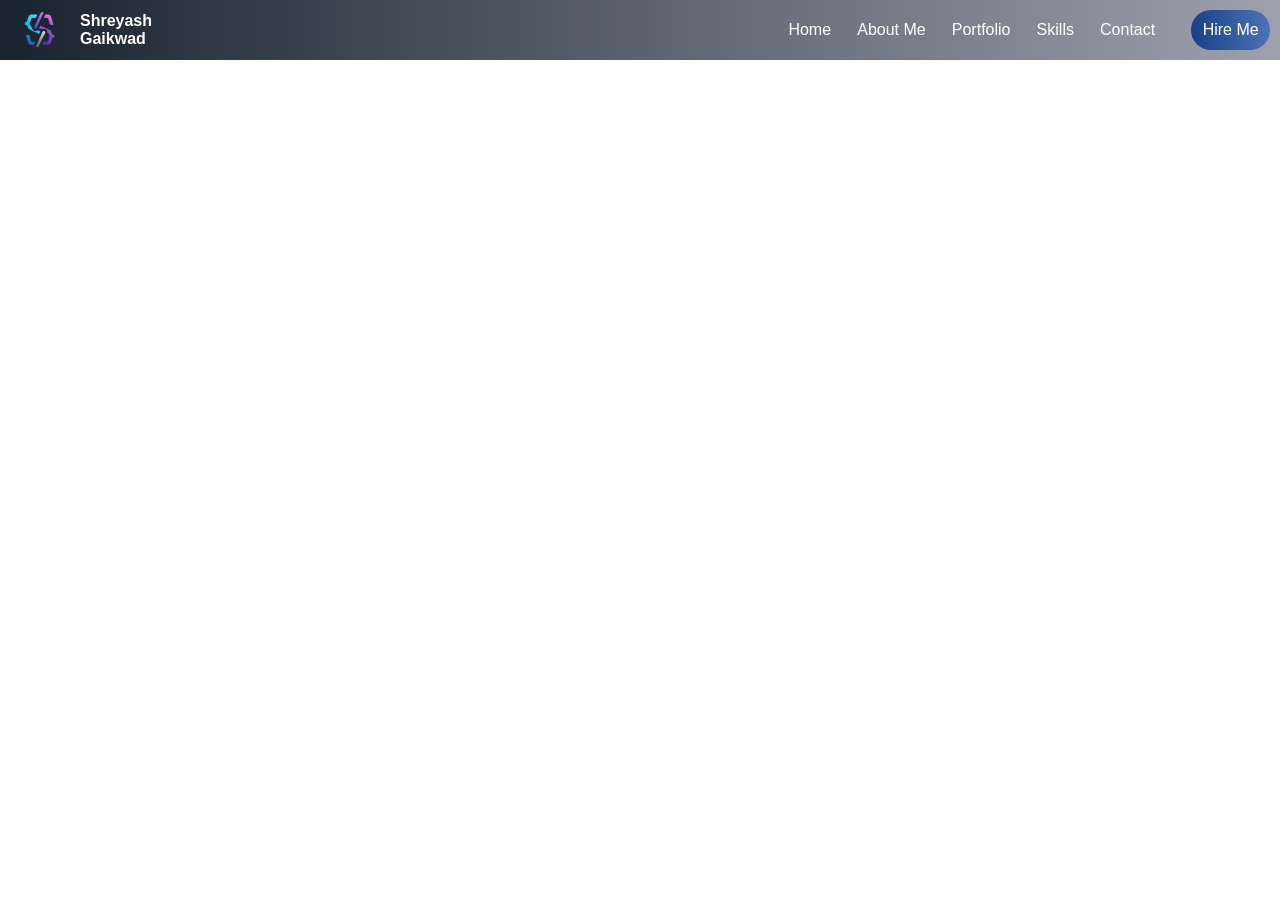
==== index.html @ 7938fad3 "Rename portfolio.html to index.html" ====
<!DOCTYPE html>
<html lang="en">
<head>
    <meta charset="UTF-8">
    <meta name="viewport" content="width=device-width, initial-scale=1.0">
    <title>Shreyash Gaikwad portfolio</title>
    <link rel="stylesheet" href="style_portfolio.css">
</head>
<body>
    <header>
        <div class="nav_name">
            <div><img src="logo.png" alt="document_icon" class="icon"></div>
            <span>Shreyash Gaikwad</span>
        </div>
        <div class="nav_button">
            <p>Home</p> 
            <p>About Me</p>
            <p>Portfolio</p>
            <p>Skills</p>
            <p>Contact</p>
        </div>
        <div class="nav_hire">
            <a>Hire Me</a>
        </div>
    </header>
</body>
</html>
---- style_portfolio.css ----
*{
    margin: 0;
    font-family: Arial, Helvetica, sans-serif;
    border: border-box;
}

/* navigation Bar */
header{
    height: 60px;
    background: linear-gradient(90deg,#192330,#9ea1ad);
    display: flex;
}
.nav_name{
    height: 60px;
    display: flex;
    color: white;
    align-items: center;
    font-weight: 600;
}
.icon{
    height: 40px;
    width: 40px;
    background-size: cover;
    padding: 15px 20px 10px 20px;
}
.nav_button{
    margin-left: 45%;
    color: white;
    display: flex;
    align-items: center;
    justify-content: space-evenly;
    width: 500px;
}

.nav_hire{
    display: flex;
    align-items: center;
    justify-content: center;
    background: linear-gradient(90deg,#184286,#4c72b7);
    color: white;
    margin: 10px;
    border-radius: 35px;
    width: 70px;
    padding-left: 10px;
    padding-right: 10px;
    cursor: st;
}
.nav_button p{
    position: relative;
    cursor: pointer;
}
.nav_button p::after{
    content: "";
    position: absolute;
    display: block;
    height: 6px;
    width: 0;
    background-color: #184286;
    margin-top: 6px;
    transition: 0.5s;
}
.nav_button p:hover::after{
    width: 100%;
}
.nav_button p:hover{
    color: #184286;
    transition: all ease-in-out 250ms;
}
.nav_hire:hover{
    border: 2px solid #8bb4f6;
    font-weight: 700;
    box-shadow:3px 3px 3px #8bb4f6;
}
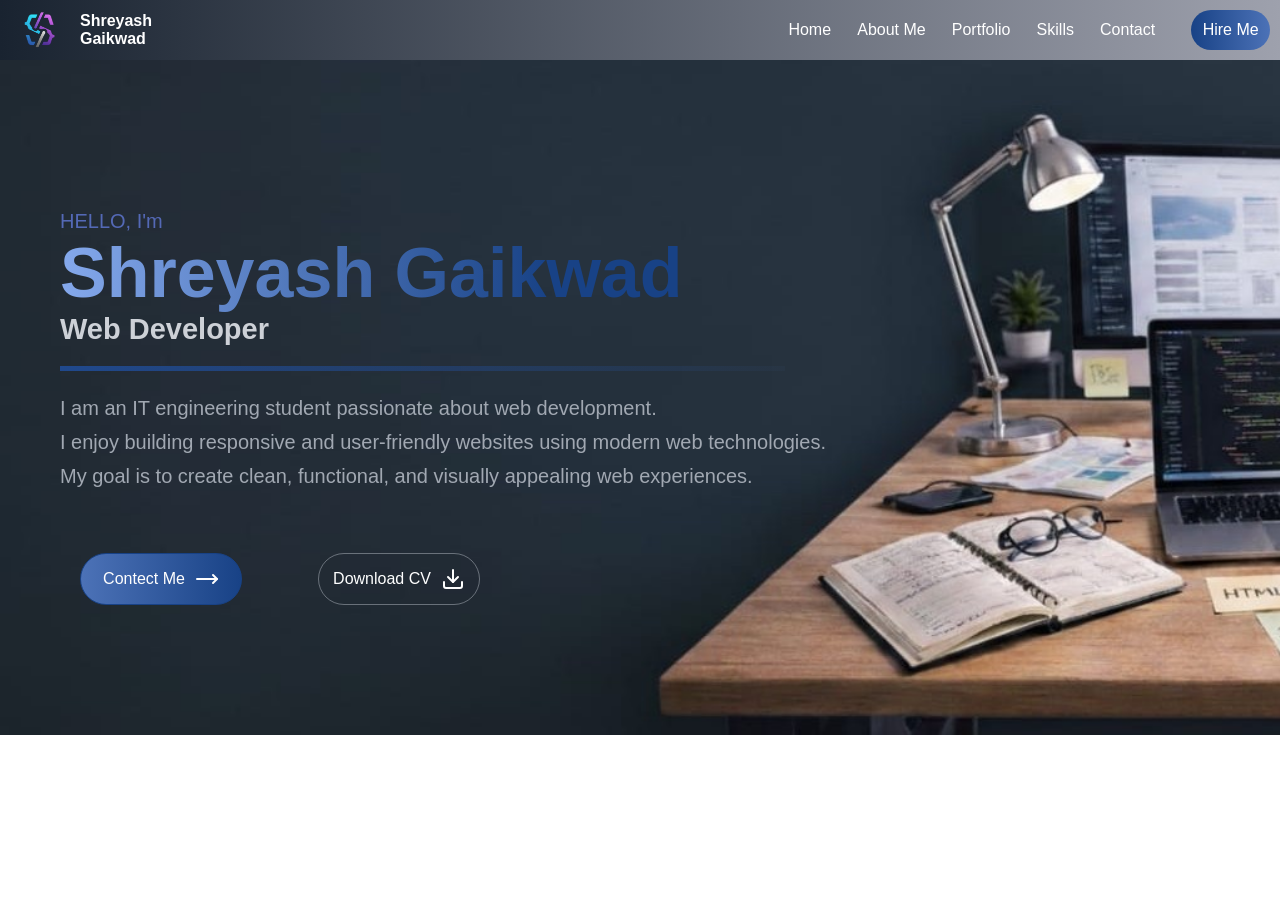
==== commit bd124e7a: "Hero Section Add" ====
--- a/index.html
+++ b/index.html
@@ -23,5 +23,20 @@
             <a>Hire Me</a>
         </div>
     </header>
+    <div class="heroSection">
+        <div class="hello">HELLO, I'm</div>
+        <div class="name">Shreyash Gaikwad</div>
+        <div class="profession">Web Developer</div>
+        <hr id="hrline">
+        <div class="myInfo">
+            I am an IT engineering student passionate about web development.<br>
+            I enjoy building responsive and user-friendly websites using modern web technologies.<br>
+            My goal is to create clean, functional, and visually appealing web experiences.
+        </div>
+        <div class="heroButton">
+            <p class="contectDow" id="contectButton">Contect Me <svg  class="downloadIcon" xmlns="http://www.w3.org/2000/svg" width="24" height="24" viewBox="0 0 24 24" fill="none" stroke="currentColor" stroke-width="2" stroke-linecap="round" stroke-linejoin="round" class="lucide lucide-move-right-icon lucide-move-right"><path d="M18 8L22 12L18 16"/><path d="M2 12H22"/></svg></p>
+            <a class="contectDow" id="downloadButton">Download CV <svg  class="downloadIcon" xmlns="http://www.w3.org/2000/svg" width="24" height="24" viewBox="0 0 24 24" fill="none" stroke="currentColor" stroke-width="2" stroke-linecap="round" stroke-linejoin="round" class="lucide lucide-download-icon lucide-download"><path d="M12 15V3"/><path d="M21 15v4a2 2 0 0 1-2 2H5a2 2 0 0 1-2-2v-4"/><path d="m7 10 5 5 5-5"/></svg></a>
+        </div>
+    </div>
 </body>
 </html>
--- a/style_portfolio.css
+++ b/style_portfolio.css
@@ -1,6 +1,6 @@
 *{
     margin: 0;
-    font-family: Arial, Helvetica, sans-serif;
+    font-family:Arial,Helvetica,sans-serif;
     border: border-box;
 }
 
@@ -43,7 +43,7 @@
     width: 70px;
     padding-left: 10px;
     padding-right: 10px;
-    cursor: st;
+    cursor: pointer;
 }
 .nav_button p{
     position: relative;
@@ -70,4 +70,87 @@
     border: 2px solid #8bb4f6;
     font-weight: 700;
     box-shadow:3px 3px 3px #8bb4f6;
+}
+.heroSection{
+    background-image:url(main_bag.jpeg) ;
+    height: 675px;
+    width: 100%;
+    background-size: cover;
+}
+#hrline{
+    margin-top:20px ;
+    margin-bottom: 20px;
+    margin-left: 60px;
+    border: none;
+    height: 5px;
+    width: 725px;
+    background: linear-gradient(90deg,#20498d,#4c71b70c);
+}
+.hello{
+    margin-left: 60px;
+    padding-top: 150px;
+    font-size: 20px;
+    font-weight: 500;
+    color: #5469b6;
+}
+.name{
+    margin-left: 60px;
+    font-size: 70px;
+    font-weight: 800;
+    background: -webkit-linear-gradient(0deg,#85a9ec ,#184286 40%);
+    -webkit-background-clip: text;
+    -webkit-text-fill-color: transparent;
+}
+.profession{
+    margin-left: 60px;
+    font-size: 29px;
+    font-weight: 600;
+    color: #cdd1d7;
+}
+.myInfo{
+    margin-left: 60px;
+    font-size: 20px;
+    font-weight: 400;
+    line-height: 1.7;
+    color: #a1a8b2;
+}
+.heroButton{
+    margin-top: 60px;
+    width: 400px;
+    display: flex;
+    align-items: center;
+    justify-content: space-between;
+    margin-left: 80px;
+}
+.contectDow{
+    width: 160px;
+    height: 50px;
+    display: flex;
+    align-items: center;
+    justify-content: center;
+    color: #fefefe;
+    cursor: pointer;
+}
+.downloadIcon{
+    padding-left: 10px;
+    color: #fefefe;
+}
+#contectButton{
+    background: linear-gradient(90deg,#4c72b7,#184286);
+    border: 1px solid #184286;
+    border-radius: 50px;
+}
+#downloadButton{
+    border: 1px solid #a1a8b290;
+    border-radius: 50px;
+}
+.contectDow:hover{
+    background-color: #eef2f854;
+    transition: ease-in-out 0.5s;
+    box-shadow:3px 3px 3px #eef2f854;
+}
+#contectButton:hover{
+    background-color: rgba(245, 245, 245, 0.444);
+    box-shadow:3px 3px 3px #8bb4f6;
+    transition: 0.5s;
 }
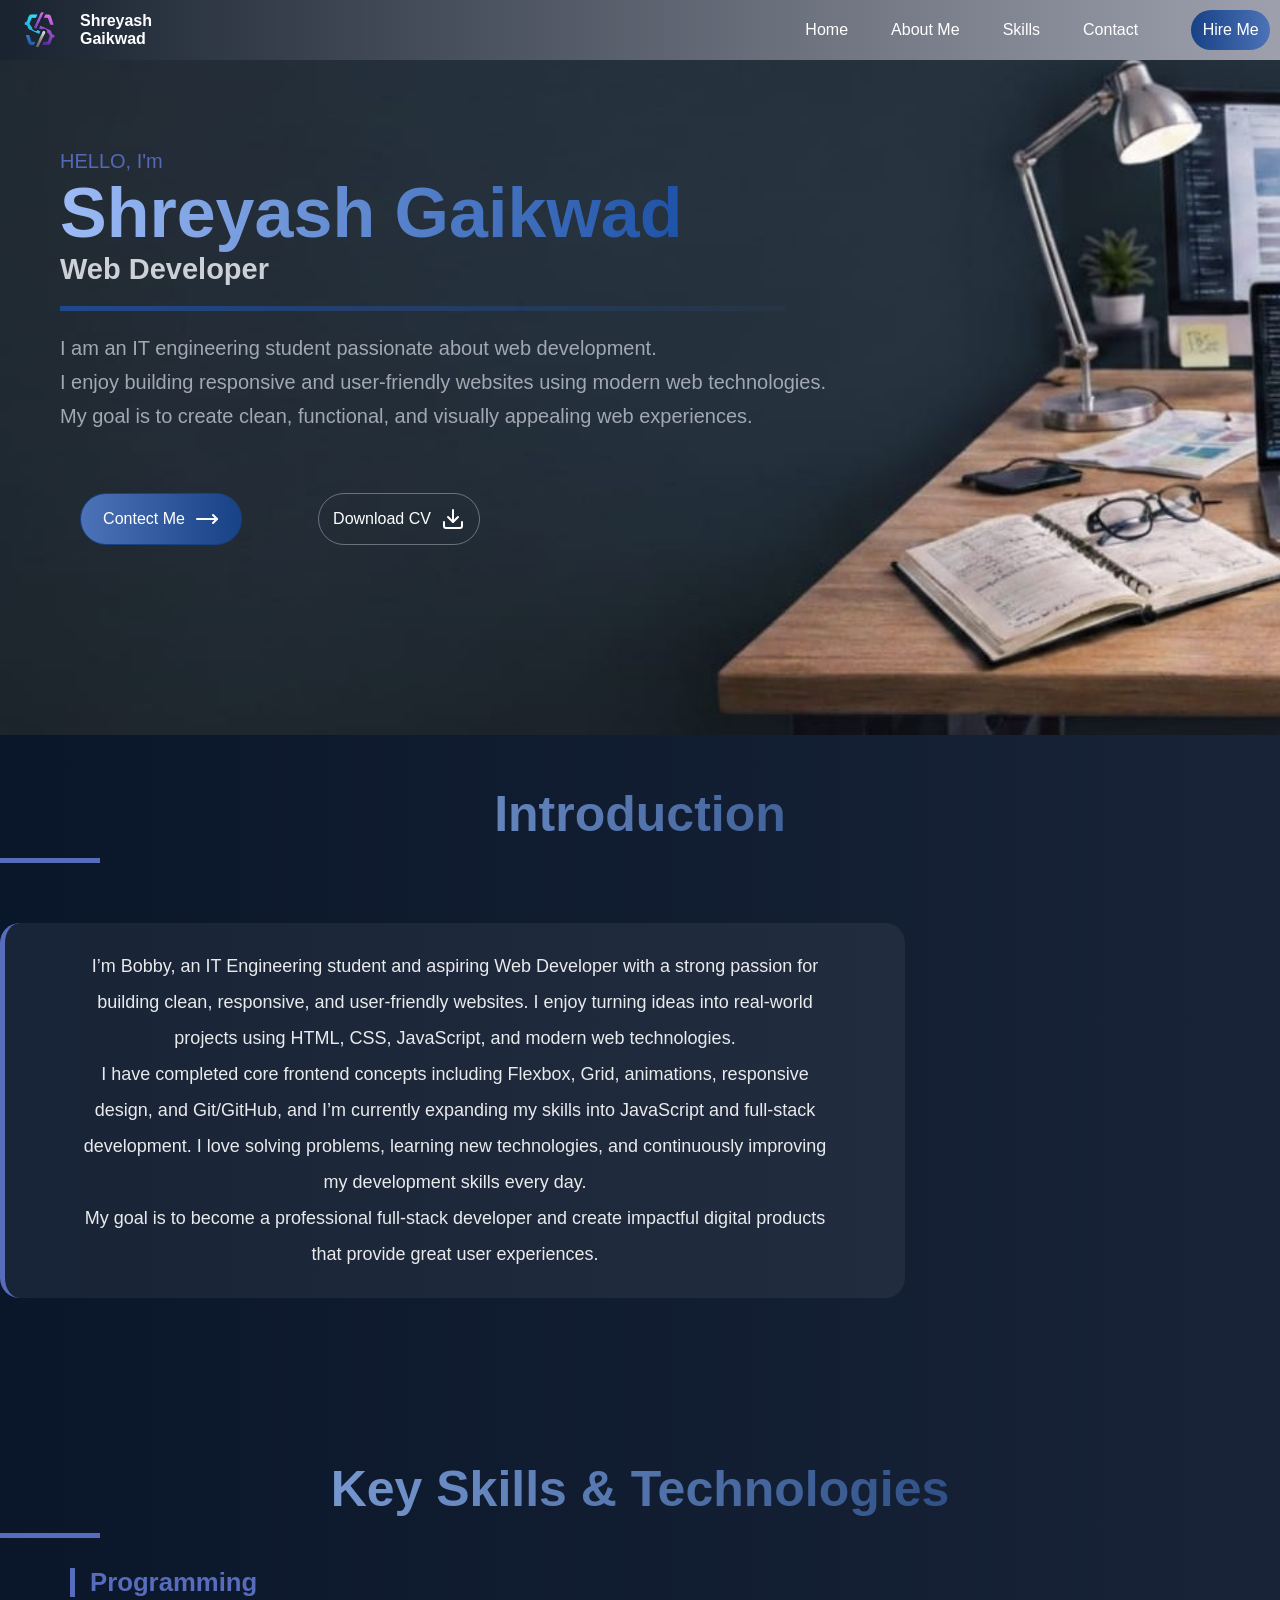
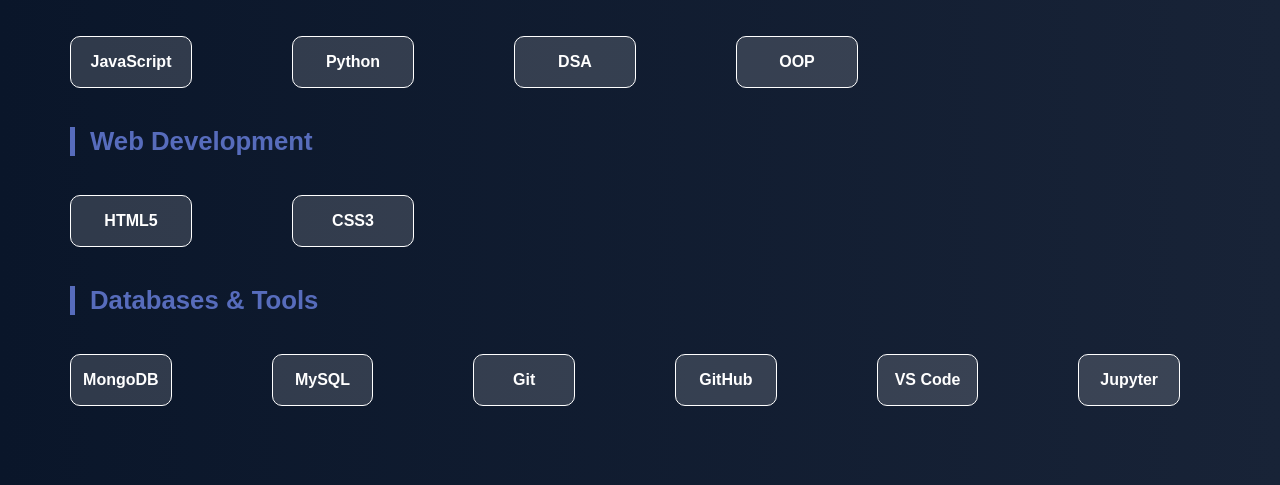
==== commit 407b71a9: "About Me and Skills Section Added" ====
--- a/index.html
+++ b/index.html
@@ -15,7 +15,6 @@
         <div class="nav_button">
             <p>Home</p> 
             <p>About Me</p>
-            <p>Portfolio</p>
             <p>Skills</p>
             <p>Contact</p>
         </div>
@@ -38,5 +37,49 @@
             <a class="contectDow" id="downloadButton">Download CV <svg  class="downloadIcon" xmlns="http://www.w3.org/2000/svg" width="24" height="24" viewBox="0 0 24 24" fill="none" stroke="currentColor" stroke-width="2" stroke-linecap="round" stroke-linejoin="round" class="lucide lucide-download-icon lucide-download"><path d="M12 15V3"/><path d="M21 15v4a2 2 0 0 1-2 2H5a2 2 0 0 1-2-2v-4"/><path d="m7 10 5 5 5-5"/></svg></a>
         </div>
     </div>
+    <!-- About Me Section -->
+    <div class="aboutSection">
+        <div class="aboutMe titleSection">Introduction
+        </div><div class="abouthr"></div>
+        <div class="aboutText">
+            <p>I’m Bobby, an IT Engineering student and aspiring Web Developer with a strong passion for building clean, responsive, and user-friendly websites. I enjoy turning ideas into real-world projects using HTML, CSS, JavaScript, and modern web technologies.<br>
+                I have completed core frontend concepts including Flexbox, Grid, animations, responsive design, and Git/GitHub, and I’m currently expanding my skills into JavaScript and full-stack development. I love solving problems, learning new technologies, and continuously improving my development skills every day.<br>
+                My goal is to become a professional full-stack developer and create impactful digital products that provide great user experiences.</p>
+        </div>
+    </div>
+    <!-- Skills Section -->
+     <div class="skillsSection">
+        <div class="titleSection">
+            Key Skills & Technologies
+        </div>
+        <div class="abouthr"></div>
+        <div class="skillsTitle">
+            <h3>Programming</h3>
+        </div>
+        <div class="keySkills">
+            <div class="skills">JavaScript</div>
+            <div class="skills">Python</div>
+            <div class="skills">DSA</div>
+            <div class="skills">OOP</div>
+        </div>
+        <div class="skillsTitle">
+            <h3>Web Development</h3>
+        </div>
+        <div class="keySkills">
+            <div class="skills">HTML5</div>
+            <div class="skills">CSS3</div>
+        </div>
+        <div class="skillsTitle">
+            <h3>Databases & Tools</h3>
+        </div>
+        <div class="keySkills">
+            <div class="skills">MongoDB</div>
+            <div class="skills">MySQL</div>
+            <div class="skills">Git</div>
+            <div class="skills">GitHub</div>
+            <div class="skills">VS Code</div>
+            <div class="skills">Jupyter</div>
+        </div>
+     </div>
 </body>
 </html>
--- a/style_portfolio.css
+++ b/style_portfolio.css
@@ -3,12 +3,17 @@
     font-family:Arial,Helvetica,sans-serif;
     border: border-box;
 }
+body{
+    background: linear-gradient(90deg,#0a162a,#182337);
+}
 
 /* navigation Bar */
 header{
     height: 60px;
     background: linear-gradient(90deg,#192330,#9ea1ad);
     display: flex;
+    position: fixed;
+    width: 100%;
 }
 .nav_name{
     height: 60px;
@@ -73,7 +78,7 @@
 }
 .heroSection{
     background-image:url(main_bag.jpeg) ;
-    height: 675px;
+    height: 735px;
     width: 100%;
     background-size: cover;
 }
@@ -97,7 +102,7 @@
     margin-left: 60px;
     font-size: 70px;
     font-weight: 800;
-    background: -webkit-linear-gradient(0deg,#85a9ec ,#184286 40%);
+    background: -webkit-linear-gradient(0deg,#9dbcf6 ,#2054a8 50%);
     -webkit-background-clip: text;
     -webkit-text-fill-color: transparent;
 }
@@ -153,4 +158,84 @@
     background-color: rgba(245, 245, 245, 0.444);
     box-shadow:3px 3px 3px #8bb4f6;
     transition: 0.5s;
+}
+.aboutSection{
+    height: 675px;
+
+}
+.titleSection{
+    padding-top: 50px;
+    display: flex;
+    justify-content: center;
+    font-size: 50px;
+    font-weight: 800;
+    background: -webkit-linear-gradient(0deg,#9dbcf6 ,#183a70 90%);
+    -webkit-background-clip: text;
+    -webkit-text-fill-color: transparent;
+}
+.abouthr{
+    margin-top: 15px;
+    height: 5px;
+    width: 100px;
+    background:#576cbc;
+    display: flex;
+    justify-self: center;
+}
+.aboutText{
+    width: 900px;
+    height: 375px; 
+    display: flex;
+    justify-self: center;
+    margin-top: 60px;
+    background-color: #ffffff0f;
+    border-radius: 20px;
+    border-left: 5px solid #576cbc;
+}
+.aboutText p{
+    padding-left: 75px;
+    margin-top: 25px;
+    width: 750px;
+    height: 300px;
+    font-size: 18px;
+    line-height: 2;
+    color: #e8eaec;
+    text-align: center;
+
+}
+.skillsSection{
+    height: 675px;
+}
+.skillsTitle{
+    color: #576cbc;
+    font-size: 22px;
+    font-weight: 700;
+    margin-left: 70px;
+    margin-top: 30px;
+    border-left: 5px solid #576cbc;
+    padding-left: 15px;
+}
+.keySkills{
+    height: 100px;
+    display: flex;
+    align-items: center;
+    margin-left: 70px;
+}
+.skills{
+    color: white;
+    font-weight: 600;
+    font-size: 20;
+    margin-right: 100px;
+    margin-top: 30px;
+    width: 120px;
+    height: 50px;
+    background-color: #ffffff27;
+    display: flex;
+    align-items: center;
+    justify-content: center;
+    border-radius: 10px;
+    border: 0.5px solid white;
+}
+.skills:hover{
+    transform: scale(1.1,1.1);
+    transition: 0.5s;
 }
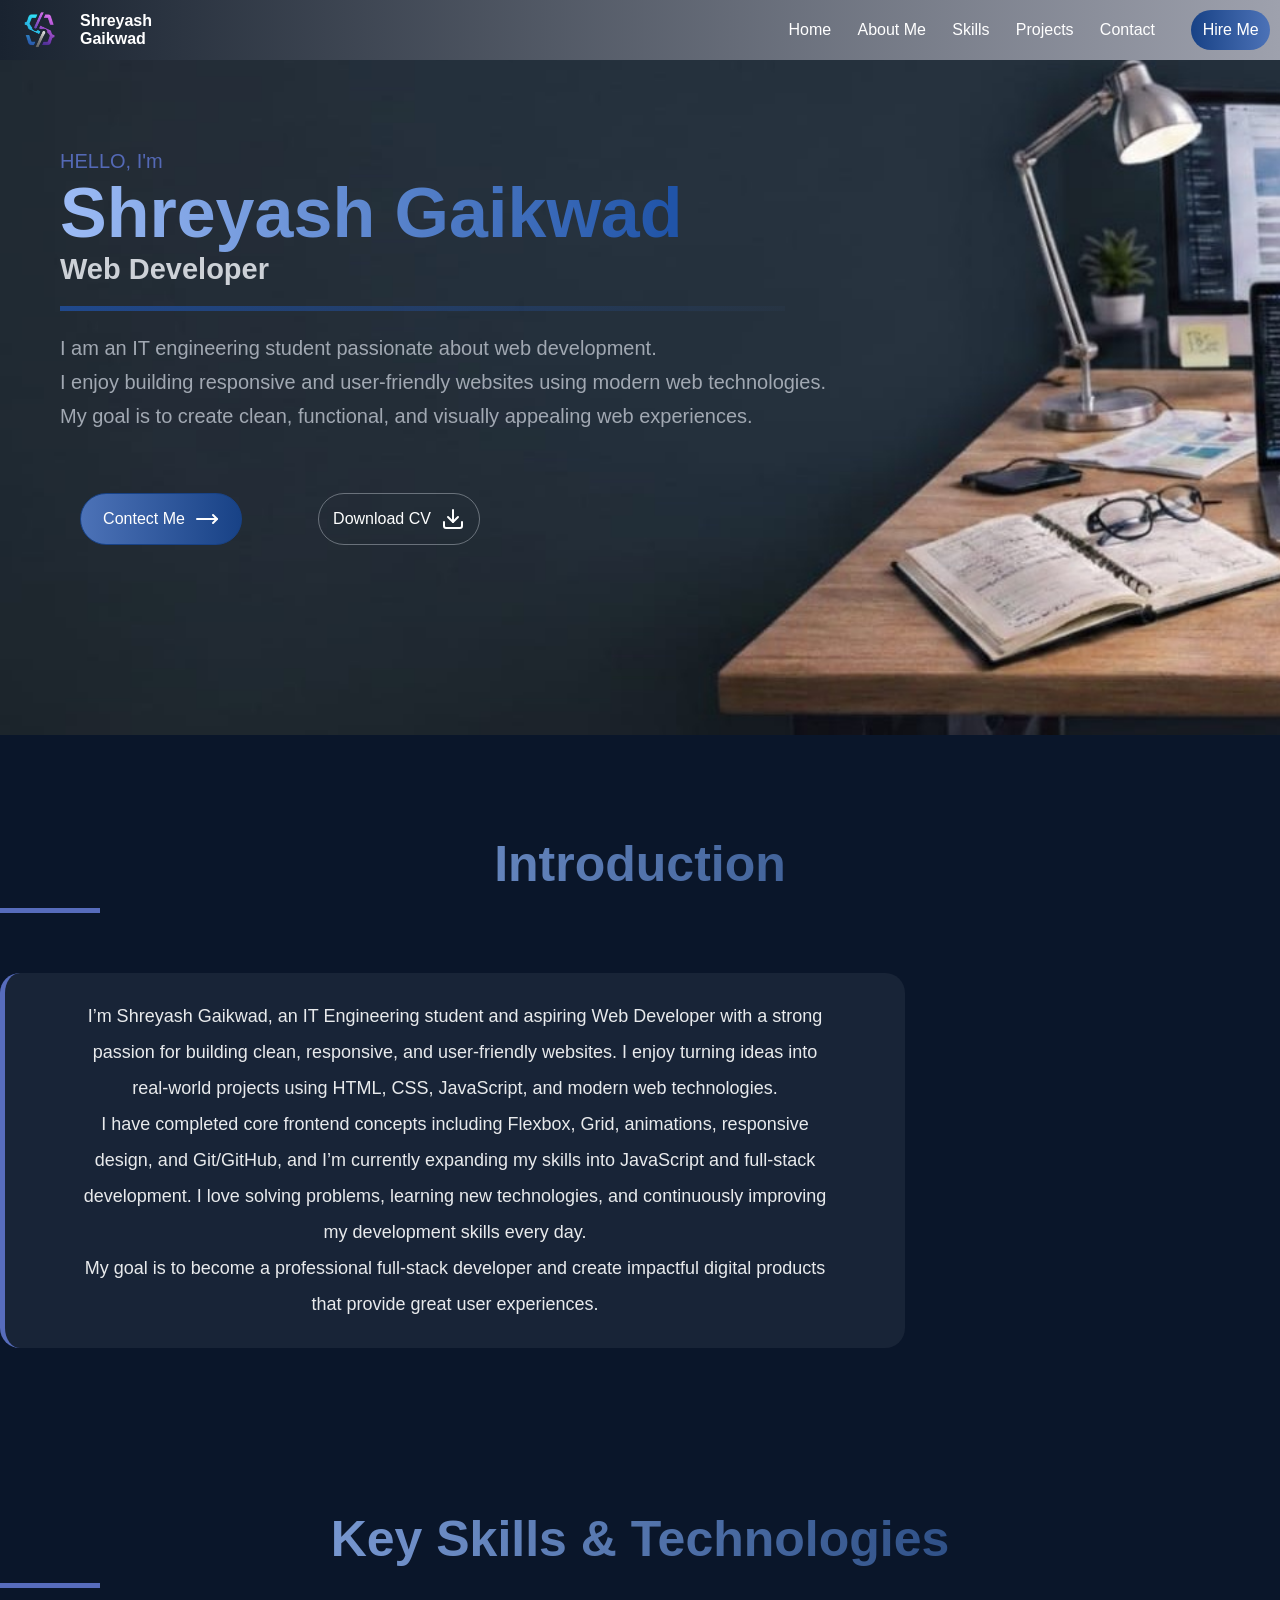
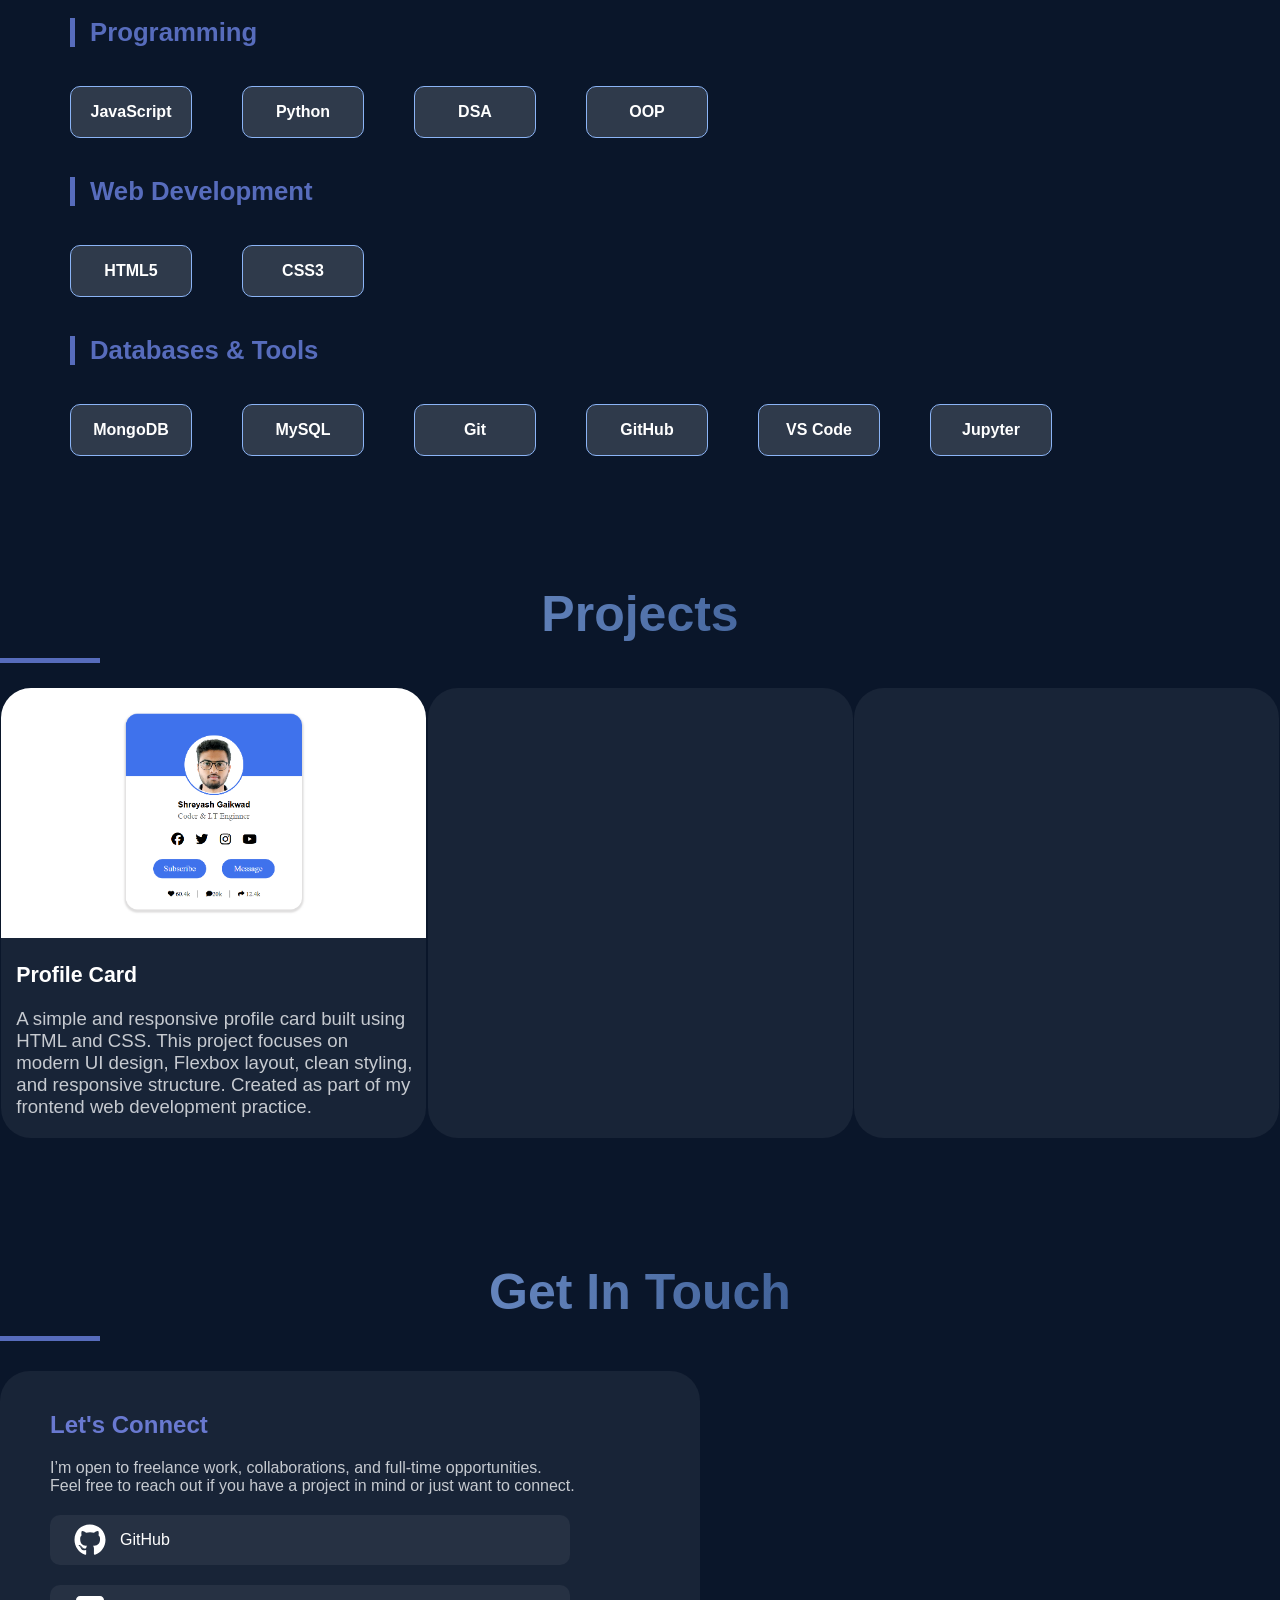
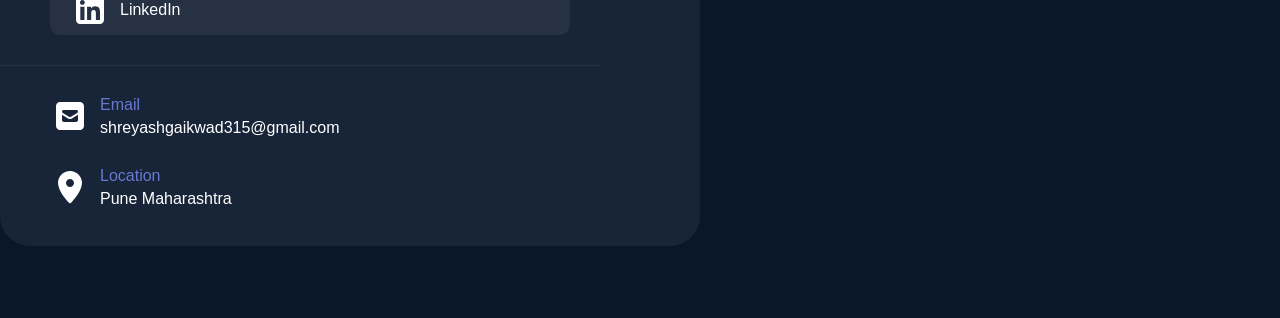
==== commit a42b6856: "Project and Contact Me Section Added" ====
--- a/index.html
+++ b/index.html
@@ -13,16 +13,17 @@
             <span>Shreyash Gaikwad</span>
         </div>
         <div class="nav_button">
-            <p>Home</p> 
-            <p>About Me</p>
-            <p>Skills</p>
-            <p>Contact</p>
+            <a href="#sHome">Home</a> 
+            <a href="#sAboutMe">About Me</a>
+            <a href="#sSkills">Skills</a>
+            <a href="#sProject">Projects</a>
+            <a href="#sContact">Contact</a>
         </div>
         <div class="nav_hire">
             <a>Hire Me</a>
         </div>
     </header>
-    <div class="heroSection">
+    <section class="heroSection" id="sHome">
         <div class="hello">HELLO, I'm</div>
         <div class="name">Shreyash Gaikwad</div>
         <div class="profession">Web Developer</div>
@@ -36,19 +37,19 @@
             <p class="contectDow" id="contectButton">Contect Me <svg  class="downloadIcon" xmlns="http://www.w3.org/2000/svg" width="24" height="24" viewBox="0 0 24 24" fill="none" stroke="currentColor" stroke-width="2" stroke-linecap="round" stroke-linejoin="round" class="lucide lucide-move-right-icon lucide-move-right"><path d="M18 8L22 12L18 16"/><path d="M2 12H22"/></svg></p>
             <a class="contectDow" id="downloadButton">Download CV <svg  class="downloadIcon" xmlns="http://www.w3.org/2000/svg" width="24" height="24" viewBox="0 0 24 24" fill="none" stroke="currentColor" stroke-width="2" stroke-linecap="round" stroke-linejoin="round" class="lucide lucide-download-icon lucide-download"><path d="M12 15V3"/><path d="M21 15v4a2 2 0 0 1-2 2H5a2 2 0 0 1-2-2v-4"/><path d="m7 10 5 5 5-5"/></svg></a>
         </div>
-    </div>
+    </section>
     <!-- About Me Section -->
-    <div class="aboutSection">
+    <section class="aboutSection" id="sAboutMe">
         <div class="aboutMe titleSection">Introduction
         </div><div class="abouthr"></div>
         <div class="aboutText">
-            <p>I’m Bobby, an IT Engineering student and aspiring Web Developer with a strong passion for building clean, responsive, and user-friendly websites. I enjoy turning ideas into real-world projects using HTML, CSS, JavaScript, and modern web technologies.<br>
+            <p>I’m Shreyash Gaikwad, an IT Engineering student and aspiring Web Developer with a strong passion for building clean, responsive, and user-friendly websites. I enjoy turning ideas into real-world projects using HTML, CSS, JavaScript, and modern web technologies.<br>
                 I have completed core frontend concepts including Flexbox, Grid, animations, responsive design, and Git/GitHub, and I’m currently expanding my skills into JavaScript and full-stack development. I love solving problems, learning new technologies, and continuously improving my development skills every day.<br>
                 My goal is to become a professional full-stack developer and create impactful digital products that provide great user experiences.</p>
         </div>
-    </div>
+    </section>
     <!-- Skills Section -->
-     <div class="skillsSection">
+    <section class="skillsSection" id="sSkills">
         <div class="titleSection">
             Key Skills & Technologies
         </div>
@@ -80,6 +81,73 @@
             <div class="skills">VS Code</div>
             <div class="skills">Jupyter</div>
         </div>
-     </div>
+     </section>
+    <!-- project section -->
+    <section class="projestSection" id="sProject">
+        <div class="titleSection">
+            Projects
+        </div>
+        <div class="abouthr"></div>
+        <div class="AllProject">
+            <div class="project">
+                <div class="porjectImage1"></div>
+                <div class="projectTitle">
+                    Profile Card
+                </div>
+                <div class="proDescription">
+                    A simple and responsive profile card built using HTML and CSS. This project focuses on modern UI design, Flexbox layout, clean styling, and responsive structure. Created as part of my frontend web development practice.
+                </div>
+            </div>
+            <div class="project">
+                <div class="porjectImage2"></div>
+                <div class="proDescription"></div>
+            </div>
+            <div class="project">
+                <div class="porjectImage3"></div>
+                <div class="proDescription"></div>
+            </div>
+        </div>
+    <section>
+    <!-- Contact Section -->
+    <section class="contactSection" id="sContact">
+    <div class="titleSection">
+        Get In Touch
+    </div>
+    <div class="abouthr"></div>
+    <div class="letConnect">
+        <div class="connectTitle">Let's Connect</div>
+        <div class="connectDes">I’m open to freelance work, collaborations, and full-time opportunities.<br>
+            Feel free to reach out if you have a project in mind or just want to connect.
+        </div>
+        <a class="connectLink" href="https://github.com/shreyash315"><svg class="connectIcon" xmlns="http://www.w3.org/2000/svg" viewBox="0 0 640 640"><!--!Font Awesome Free v7.1.0 by @fontawesome - https://fontawesome.com License - https://fontawesome.com/license/free Copyright 2026 Fonticons, Inc.--><path fill="#ffffff" d="M237.9 461.4C237.9 463.4 235.6 465 232.7 465C229.4 465.3 227.1 463.7 227.1 461.4C227.1 459.4 229.4 457.8 232.3 457.8C235.3 457.5 237.9 459.1 237.9 461.4zM206.8 456.9C206.1 458.9 208.1 461.2 211.1 461.8C213.7 462.8 216.7 461.8 217.3 459.8C217.9 457.8 216 455.5 213 454.6C210.4 453.9 207.5 454.9 206.8 456.9zM251 455.2C248.1 455.9 246.1 457.8 246.4 460.1C246.7 462.1 249.3 463.4 252.3 462.7C255.2 462 257.2 460.1 256.9 458.1C256.6 456.2 253.9 454.9 251 455.2zM316.8 72C178.1 72 72 177.3 72 316C72 426.9 141.8 521.8 241.5 555.2C254.3 557.5 258.8 549.6 258.8 543.1C258.8 536.9 258.5 502.7 258.5 481.7C258.5 481.7 188.5 496.7 173.8 451.9C173.8 451.9 162.4 422.8 146 415.3C146 415.3 123.1 399.6 147.6 399.9C147.6 399.9 172.5 401.9 186.2 425.7C208.1 464.3 244.8 453.2 259.1 446.6C261.4 430.6 267.9 419.5 275.1 412.9C219.2 406.7 162.8 398.6 162.8 302.4C162.8 274.9 170.4 261.1 186.4 243.5C183.8 237 175.3 210.2 189 175.6C209.9 169.1 258 202.6 258 202.6C278 197 299.5 194.1 320.8 194.1C342.1 194.1 363.6 197 383.6 202.6C383.6 202.6 431.7 169 452.6 175.6C466.3 210.3 457.8 237 455.2 243.5C471.2 261.2 481 275 481 302.4C481 398.9 422.1 406.6 366.2 412.9C375.4 420.8 383.2 435.8 383.2 459.3C383.2 493 382.9 534.7 382.9 542.9C382.9 549.4 387.5 557.3 400.2 555C500.2 521.8 568 426.9 568 316C568 177.3 455.5 72 316.8 72zM169.2 416.9C167.9 417.9 168.2 420.2 169.9 422.1C171.5 423.7 173.8 424.4 175.1 423.1C176.4 422.1 176.1 419.8 174.4 417.9C172.8 416.3 170.5 415.6 169.2 416.9zM158.4 408.8C157.7 410.1 158.7 411.7 160.7 412.7C162.3 413.7 164.3 413.4 165 412C165.7 410.7 164.7 409.1 162.7 408.1C160.7 407.5 159.1 407.8 158.4 408.8zM190.8 444.4C189.2 445.7 189.8 448.7 192.1 450.6C194.4 452.9 197.3 453.2 198.6 451.6C199.9 450.3 199.3 447.3 197.3 445.4C195.1 443.1 192.1 442.8 190.8 444.4zM179.4 429.7C177.8 430.7 177.8 433.3 179.4 435.6C181 437.9 183.7 438.9 185 437.9C186.6 436.6 186.6 434 185 431.7C183.6 429.4 181 428.4 179.4 429.7z"/></svg>
+            GitHub
+        </a>
+        <a class="connectLink" href="www.linkedin.com/in/shreyash-gaikwad315"><svg class="connectIcon" xmlns="http://www.w3.org/2000/svg" viewBox="0 0 640 640"><!--!Font Awesome Free v7.1.0 by @fontawesome - https://fontawesome.com License - https://fontawesome.com/license/free Copyright 2026 Fonticons, Inc.--><path fill="#ffffff" d="M160 96C124.7 96 96 124.7 96 160L96 480C96 515.3 124.7 544 160 544L480 544C515.3 544 544 515.3 544 480L544 160C544 124.7 515.3 96 480 96L160 96zM165 266.2L231.5 266.2L231.5 480L165 480L165 266.2zM236.7 198.5C236.7 219.8 219.5 237 198.2 237C176.9 237 159.7 219.8 159.7 198.5C159.7 177.2 176.9 160 198.2 160C219.5 160 236.7 177.2 236.7 198.5zM413.9 480L413.9 376C413.9 351.2 413.4 319.3 379.4 319.3C344.8 319.3 339.5 346.3 339.5 374.2L339.5 480L273.1 480L273.1 266.2L336.8 266.2L336.8 295.4L337.7 295.4C346.6 278.6 368.3 260.9 400.6 260.9C467.8 260.9 480.3 305.2 480.3 362.8L480.3 480L413.9 480z"/></svg>
+            LinkedIn
+        </a>
+        <div class="connectHr"></div>
+        <div class="gmail">
+            <svg class="connectIcon " xmlns="http://www.w3.org/2000/svg" viewBox="0 0 640 640"><!--!Font Awesome Free v7.1.0 by @fontawesome - https://fontawesome.com License - https://fontawesome.com/license/free Copyright 2026 Fonticons, Inc.--><path fill="#ffffff" d="M160 96C124.7 96 96 124.7 96 160L96 480C96 515.3 124.7 544 160 544L480 544C515.3 544 544 515.3 544 480L544 160C544 124.7 515.3 96 480 96L160 96zM305.1 331.9L204.4 271.4C196.7 266.8 192 258.5 192 249.5C192 235.4 203.4 224 217.5 224L422.4 224C436.5 224 447.9 235.4 447.9 249.5C447.9 258.5 443.2 266.8 435.5 271.4L334.9 331.9C330.4 334.6 325.3 336 320 336C314.7 336 309.6 334.6 305.1 331.9zM448 301.3L448 384C448 401.7 433.7 416 416 416L224 416C206.3 416 192 401.7 192 384L192 301.3L288.7 359.3C298.1 365 309 368 320 368C331 368 341.9 365 351.3 359.3L448 301.3z"/></svg>
+            <div class="mail">
+                <div class="mailLoc">
+                    Email
+                </div>
+                <div class="address">
+                    shreyashgaikwad315@gmail.com
+                </div>
+            </div>
+        </div>
+        <div class="gmail">
+            <svg  class="connectIcon " xmlns="http://www.w3.org/2000/svg" viewBox="0 0 640 640"><!--!Font Awesome Free v7.1.0 by @fontawesome - https://fontawesome.com License - https://fontawesome.com/license/free Copyright 2026 Fonticons, Inc.--><path fill="#ffffff" d="M128 252.6C128 148.4 214 64 320 64C426 64 512 148.4 512 252.6C512 371.9 391.8 514.9 341.6 569.4C329.8 582.2 310.1 582.2 298.3 569.4C248.1 514.9 127.9 371.9 127.9 252.6zM320 320C355.3 320 384 291.3 384 256C384 220.7 355.3 192 320 192C284.7 192 256 220.7 256 256C256 291.3 284.7 320 320 320z"/></svg>
+            <div class="mail">
+                <div class="mailLoc">
+                    Location
+                </div>
+                <div class="address">
+                    Pune Maharashtra
+                </div>
+            </div>
+        </div>
+    </section>
 </body>
 </html>
--- a/style_portfolio.css
+++ b/style_portfolio.css
@@ -4,7 +4,7 @@
     border: border-box;
 }
 body{
-    background: linear-gradient(90deg,#0a162a,#182337);
+    background: #0a162a;
 }
 
 /* navigation Bar */
@@ -50,11 +50,13 @@
     padding-right: 10px;
     cursor: pointer;
 }
-.nav_button p{
+.nav_button a{
     position: relative;
     cursor: pointer;
-}
-.nav_button p::after{
+    text-decoration: none;
+    color: inherit;
+}
+.nav_button a::after{
     content: "";
     position: absolute;
     display: block;
@@ -64,10 +66,10 @@
     margin-top: 6px;
     transition: 0.5s;
 }
-.nav_button p:hover::after{
+.nav_button a:hover::after{
     width: 100%;
 }
-.nav_button p:hover{
+.nav_button a:hover{
     color: #184286;
     transition: all ease-in-out 250ms;
 }
@@ -164,7 +166,7 @@
 
 }
 .titleSection{
-    padding-top: 50px;
+    padding-top: 100px;
     display: flex;
     justify-content: center;
     font-size: 50px;
@@ -223,8 +225,8 @@
 .skills{
     color: white;
     font-weight: 600;
-    font-size: 20;
-    margin-right: 100px;
+    font-size: 16px;
+    margin-right: 50px;
     margin-top: 30px;
     width: 120px;
     height: 50px;
@@ -233,9 +235,119 @@
     align-items: center;
     justify-content: center;
     border-radius: 10px;
-    border: 0.5px solid white;
+    border: 0.5px solid #8bb4f6;
 }
 .skills:hover{
     transform: scale(1.1,1.1);
     transition: 0.5s;
+    /* box-shadow:3px 3px 3px #eef2f854; */
+    box-shadow:3px 3px 3px #8bb4f6;
+}
+.projestSection{
+    height: 675px; 
+}
+
+.AllProject{
+    height: 500px;
+    display: flex;
+    align-items: center;
+    justify-content: space-evenly
+}
+.project{
+    background-color: #ffffff0f;
+    height: 450px;
+    width: 425px;
+    border-radius: 30px;
+}
+.porjectImage1{
+    height: 250px;
+    width: 425px;
+    background-image:url(project1.png) ;
+    background-size: cover;
+    border-radius: 30px 30px 0px 0px;
+}
+.projectTitle{
+    color: white;
+    margin-top: 25px;
+    margin-left: 15px;
+    font-size: 16pt;
+    font-weight: 600;
+}
+.proDescription{
+    color: #c6cad0;
+    width: 400px;
+    margin-left: 15px;
+    margin-top: 20px;
+    font-size: 14pt;
+}
+.project:hover{
+    transform: scale(1.05,1.05);
+    transition: 0.5s;
+    border: 1px solid #8bb4f6;
+    box-shadow:15px 15px  50px black;
+}
+.contactSection{
+    height: 755px;
+}
+.letConnect{
+    height: 475px;
+    width: 700px;
+    background-color: #ffffff0f;
+    justify-self: center;
+    margin-top: 30px;
+    border-radius: 30px;
+}
+.connectTitle{
+    color: #6979d0;
+    font-size: 24px;
+    font-weight: 700;
+    padding-top: 40px;
+    padding-left: 50px;
+}
+.connectDes{
+    color:#c6cad0;
+    padding-top: 20px;
+    padding-left: 50px;
+}
+.connectLink{
+    display: flex;
+    align-items: center;
+    text-decoration: none;
+    color: white;
+    height: 50px;
+    width: 500px;
+    background-color: #ffffff0f;
+    margin-top: 20px;
+    margin-left: 50px;
+    padding-left: 20px;
+    border-radius: 10px;
+}
+.connectIcon{
+    height: 40px;
+    width: 40px;
+    padding-right: 10px;
+}
+.connectLink:hover{
+    margin-left: 60px;
+    border: 1px solid #8bb4f6;
+    transition: ease-in-out 0.3s;
+}
+.connectHr{
+    margin-top: 30px;
+    height: 1px;
+    background-color: #ffffff0f;
+    width: 600px;
+    justify-self: center;
+}
+.gmail{
+    display: flex;
+    margin-top: 30px;
+    margin-left: 50px;
+}
+.mailLoc{
+    color: #6979d0;
+}
+.address{
+    margin-top: 5px;
+    color: white;
 }
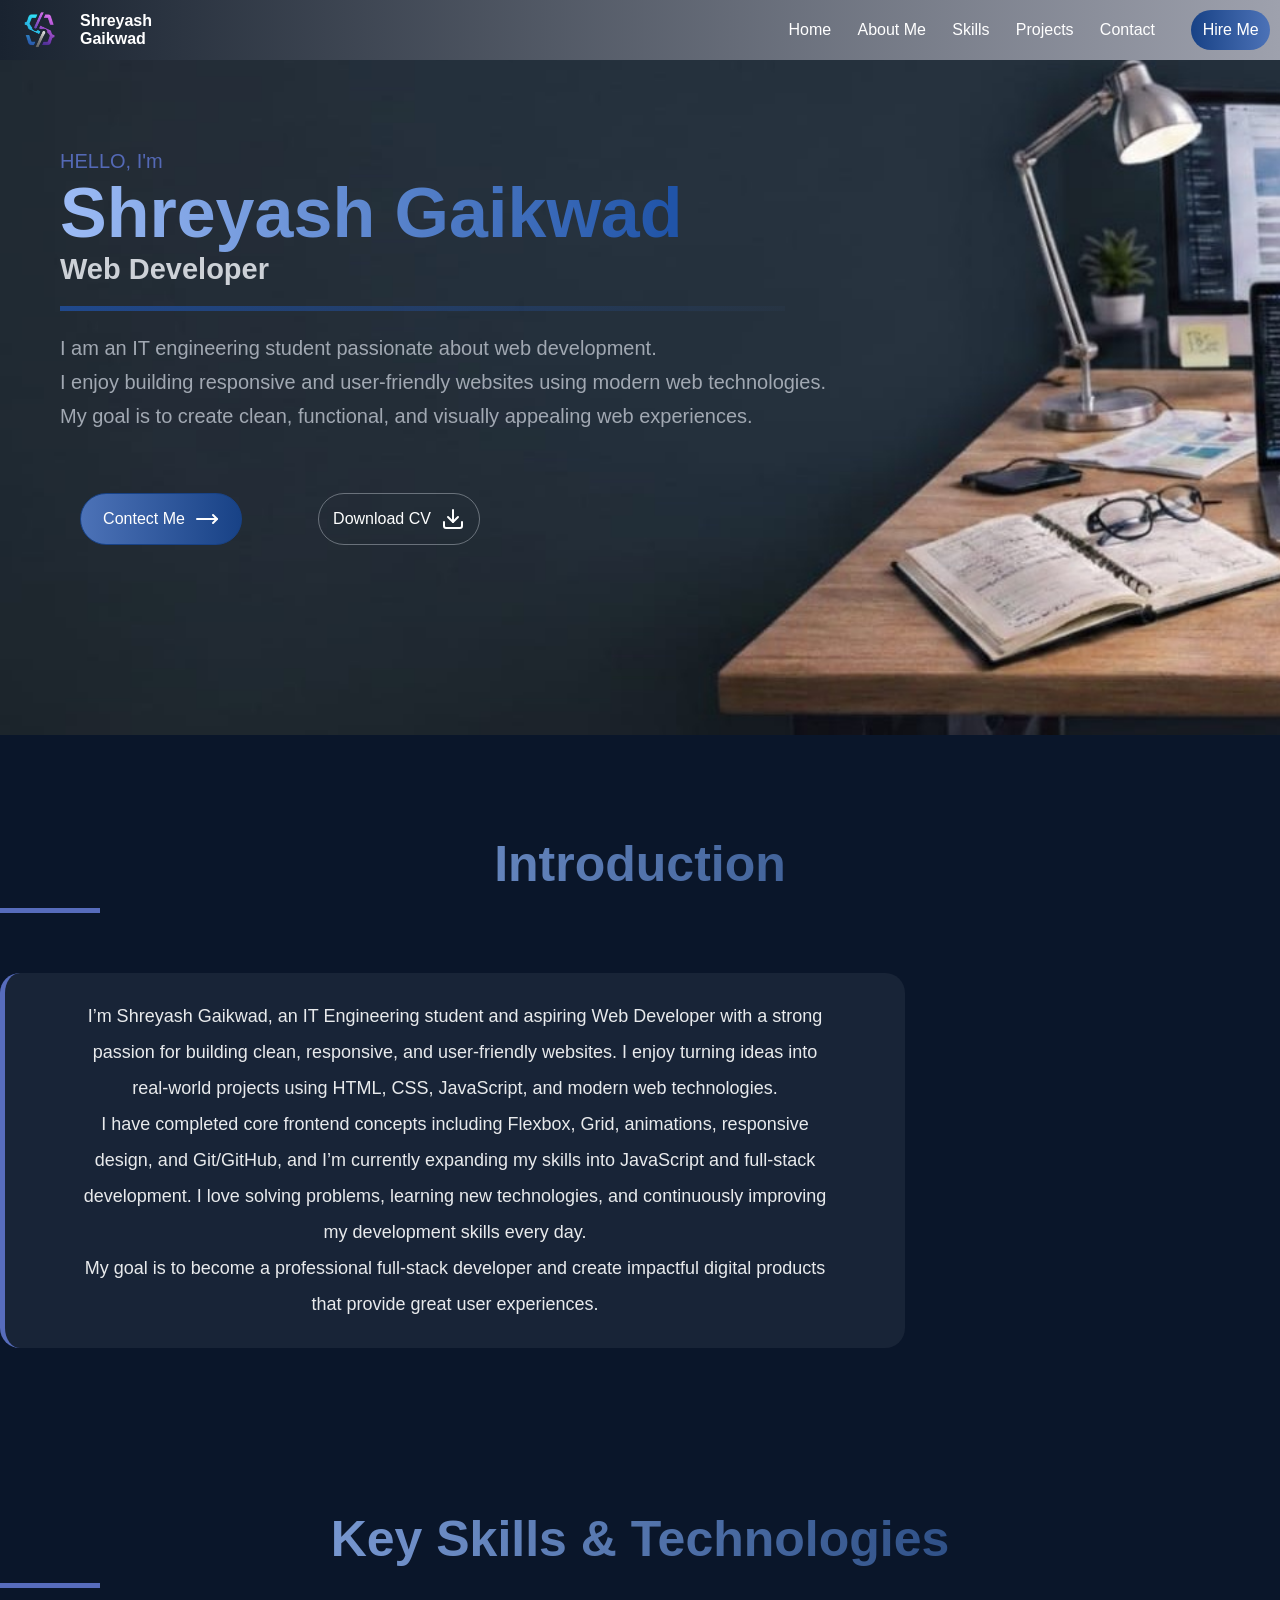
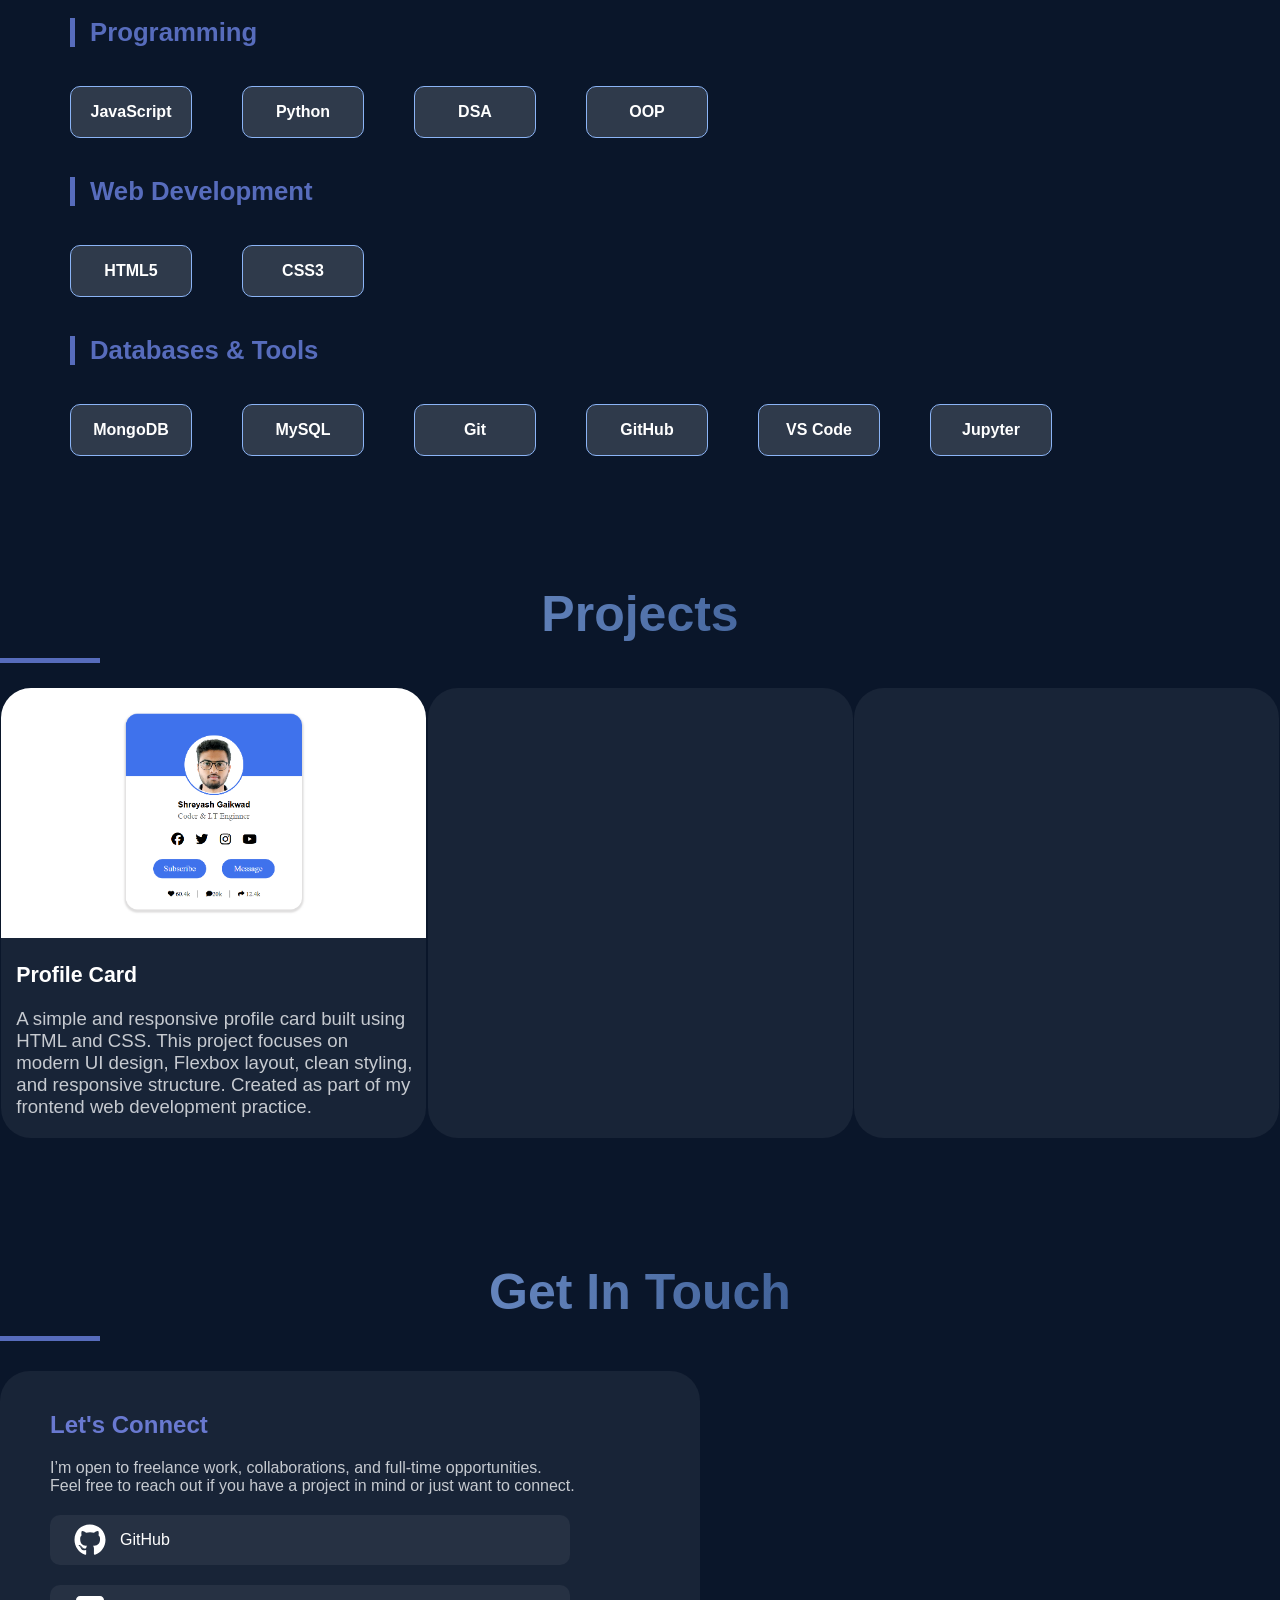
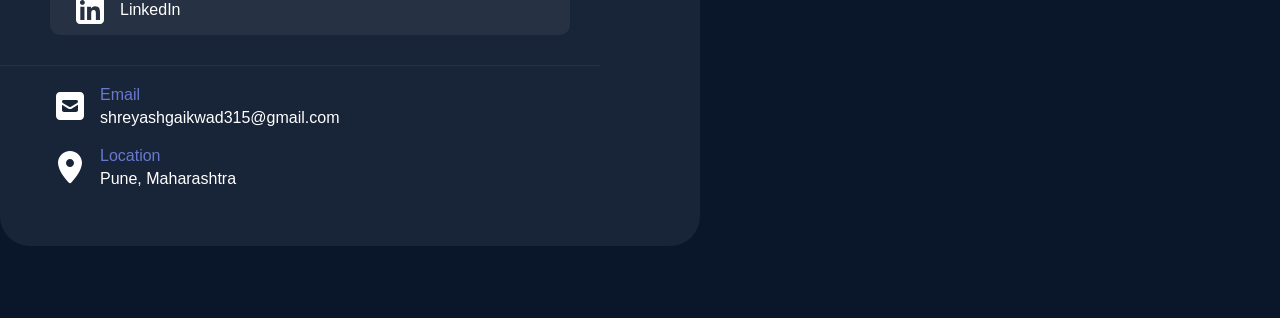
==== commit b829c2ed: "link issue Solved" ====
--- a/index.html
+++ b/index.html
@@ -122,7 +122,7 @@
         <a class="connectLink" href="https://github.com/shreyash315"><svg class="connectIcon" xmlns="http://www.w3.org/2000/svg" viewBox="0 0 640 640"><!--!Font Awesome Free v7.1.0 by @fontawesome - https://fontawesome.com License - https://fontawesome.com/license/free Copyright 2026 Fonticons, Inc.--><path fill="#ffffff" d="M237.9 461.4C237.9 463.4 235.6 465 232.7 465C229.4 465.3 227.1 463.7 227.1 461.4C227.1 459.4 229.4 457.8 232.3 457.8C235.3 457.5 237.9 459.1 237.9 461.4zM206.8 456.9C206.1 458.9 208.1 461.2 211.1 461.8C213.7 462.8 216.7 461.8 217.3 459.8C217.9 457.8 216 455.5 213 454.6C210.4 453.9 207.5 454.9 206.8 456.9zM251 455.2C248.1 455.9 246.1 457.8 246.4 460.1C246.7 462.1 249.3 463.4 252.3 462.7C255.2 462 257.2 460.1 256.9 458.1C256.6 456.2 253.9 454.9 251 455.2zM316.8 72C178.1 72 72 177.3 72 316C72 426.9 141.8 521.8 241.5 555.2C254.3 557.5 258.8 549.6 258.8 543.1C258.8 536.9 258.5 502.7 258.5 481.7C258.5 481.7 188.5 496.7 173.8 451.9C173.8 451.9 162.4 422.8 146 415.3C146 415.3 123.1 399.6 147.6 399.9C147.6 399.9 172.5 401.9 186.2 425.7C208.1 464.3 244.8 453.2 259.1 446.6C261.4 430.6 267.9 419.5 275.1 412.9C219.2 406.7 162.8 398.6 162.8 302.4C162.8 274.9 170.4 261.1 186.4 243.5C183.8 237 175.3 210.2 189 175.6C209.9 169.1 258 202.6 258 202.6C278 197 299.5 194.1 320.8 194.1C342.1 194.1 363.6 197 383.6 202.6C383.6 202.6 431.7 169 452.6 175.6C466.3 210.3 457.8 237 455.2 243.5C471.2 261.2 481 275 481 302.4C481 398.9 422.1 406.6 366.2 412.9C375.4 420.8 383.2 435.8 383.2 459.3C383.2 493 382.9 534.7 382.9 542.9C382.9 549.4 387.5 557.3 400.2 555C500.2 521.8 568 426.9 568 316C568 177.3 455.5 72 316.8 72zM169.2 416.9C167.9 417.9 168.2 420.2 169.9 422.1C171.5 423.7 173.8 424.4 175.1 423.1C176.4 422.1 176.1 419.8 174.4 417.9C172.8 416.3 170.5 415.6 169.2 416.9zM158.4 408.8C157.7 410.1 158.7 411.7 160.7 412.7C162.3 413.7 164.3 413.4 165 412C165.7 410.7 164.7 409.1 162.7 408.1C160.7 407.5 159.1 407.8 158.4 408.8zM190.8 444.4C189.2 445.7 189.8 448.7 192.1 450.6C194.4 452.9 197.3 453.2 198.6 451.6C199.9 450.3 199.3 447.3 197.3 445.4C195.1 443.1 192.1 442.8 190.8 444.4zM179.4 429.7C177.8 430.7 177.8 433.3 179.4 435.6C181 437.9 183.7 438.9 185 437.9C186.6 436.6 186.6 434 185 431.7C183.6 429.4 181 428.4 179.4 429.7z"/></svg>
             GitHub
         </a>
-        <a class="connectLink" href="www.linkedin.com/in/shreyash-gaikwad315"><svg class="connectIcon" xmlns="http://www.w3.org/2000/svg" viewBox="0 0 640 640"><!--!Font Awesome Free v7.1.0 by @fontawesome - https://fontawesome.com License - https://fontawesome.com/license/free Copyright 2026 Fonticons, Inc.--><path fill="#ffffff" d="M160 96C124.7 96 96 124.7 96 160L96 480C96 515.3 124.7 544 160 544L480 544C515.3 544 544 515.3 544 480L544 160C544 124.7 515.3 96 480 96L160 96zM165 266.2L231.5 266.2L231.5 480L165 480L165 266.2zM236.7 198.5C236.7 219.8 219.5 237 198.2 237C176.9 237 159.7 219.8 159.7 198.5C159.7 177.2 176.9 160 198.2 160C219.5 160 236.7 177.2 236.7 198.5zM413.9 480L413.9 376C413.9 351.2 413.4 319.3 379.4 319.3C344.8 319.3 339.5 346.3 339.5 374.2L339.5 480L273.1 480L273.1 266.2L336.8 266.2L336.8 295.4L337.7 295.4C346.6 278.6 368.3 260.9 400.6 260.9C467.8 260.9 480.3 305.2 480.3 362.8L480.3 480L413.9 480z"/></svg>
+        <a class="connectLink" href="https://www.linkedin.com/in/shreyash-gaikwad315"><svg class="connectIcon" xmlns="http://www.w3.org/2000/svg" viewBox="0 0 640 640"><!--!Font Awesome Free v7.1.0 by @fontawesome - https://fontawesome.com License - https://fontawesome.com/license/free Copyright 2026 Fonticons, Inc.--><path fill="#ffffff" d="M160 96C124.7 96 96 124.7 96 160L96 480C96 515.3 124.7 544 160 544L480 544C515.3 544 544 515.3 544 480L544 160C544 124.7 515.3 96 480 96L160 96zM165 266.2L231.5 266.2L231.5 480L165 480L165 266.2zM236.7 198.5C236.7 219.8 219.5 237 198.2 237C176.9 237 159.7 219.8 159.7 198.5C159.7 177.2 176.9 160 198.2 160C219.5 160 236.7 177.2 236.7 198.5zM413.9 480L413.9 376C413.9 351.2 413.4 319.3 379.4 319.3C344.8 319.3 339.5 346.3 339.5 374.2L339.5 480L273.1 480L273.1 266.2L336.8 266.2L336.8 295.4L337.7 295.4C346.6 278.6 368.3 260.9 400.6 260.9C467.8 260.9 480.3 305.2 480.3 362.8L480.3 480L413.9 480z"/></svg>
             LinkedIn
         </a>
         <div class="connectHr"></div>
@@ -144,7 +144,7 @@
                     Location
                 </div>
                 <div class="address">
-                    Pune Maharashtra
+                    Pune, Maharashtra
                 </div>
             </div>
         </div>
--- a/style_portfolio.css
+++ b/style_portfolio.css
@@ -341,7 +341,7 @@
 }
 .gmail{
     display: flex;
-    margin-top: 30px;
+    margin-top: 20px;
     margin-left: 50px;
 }
 .mailLoc{
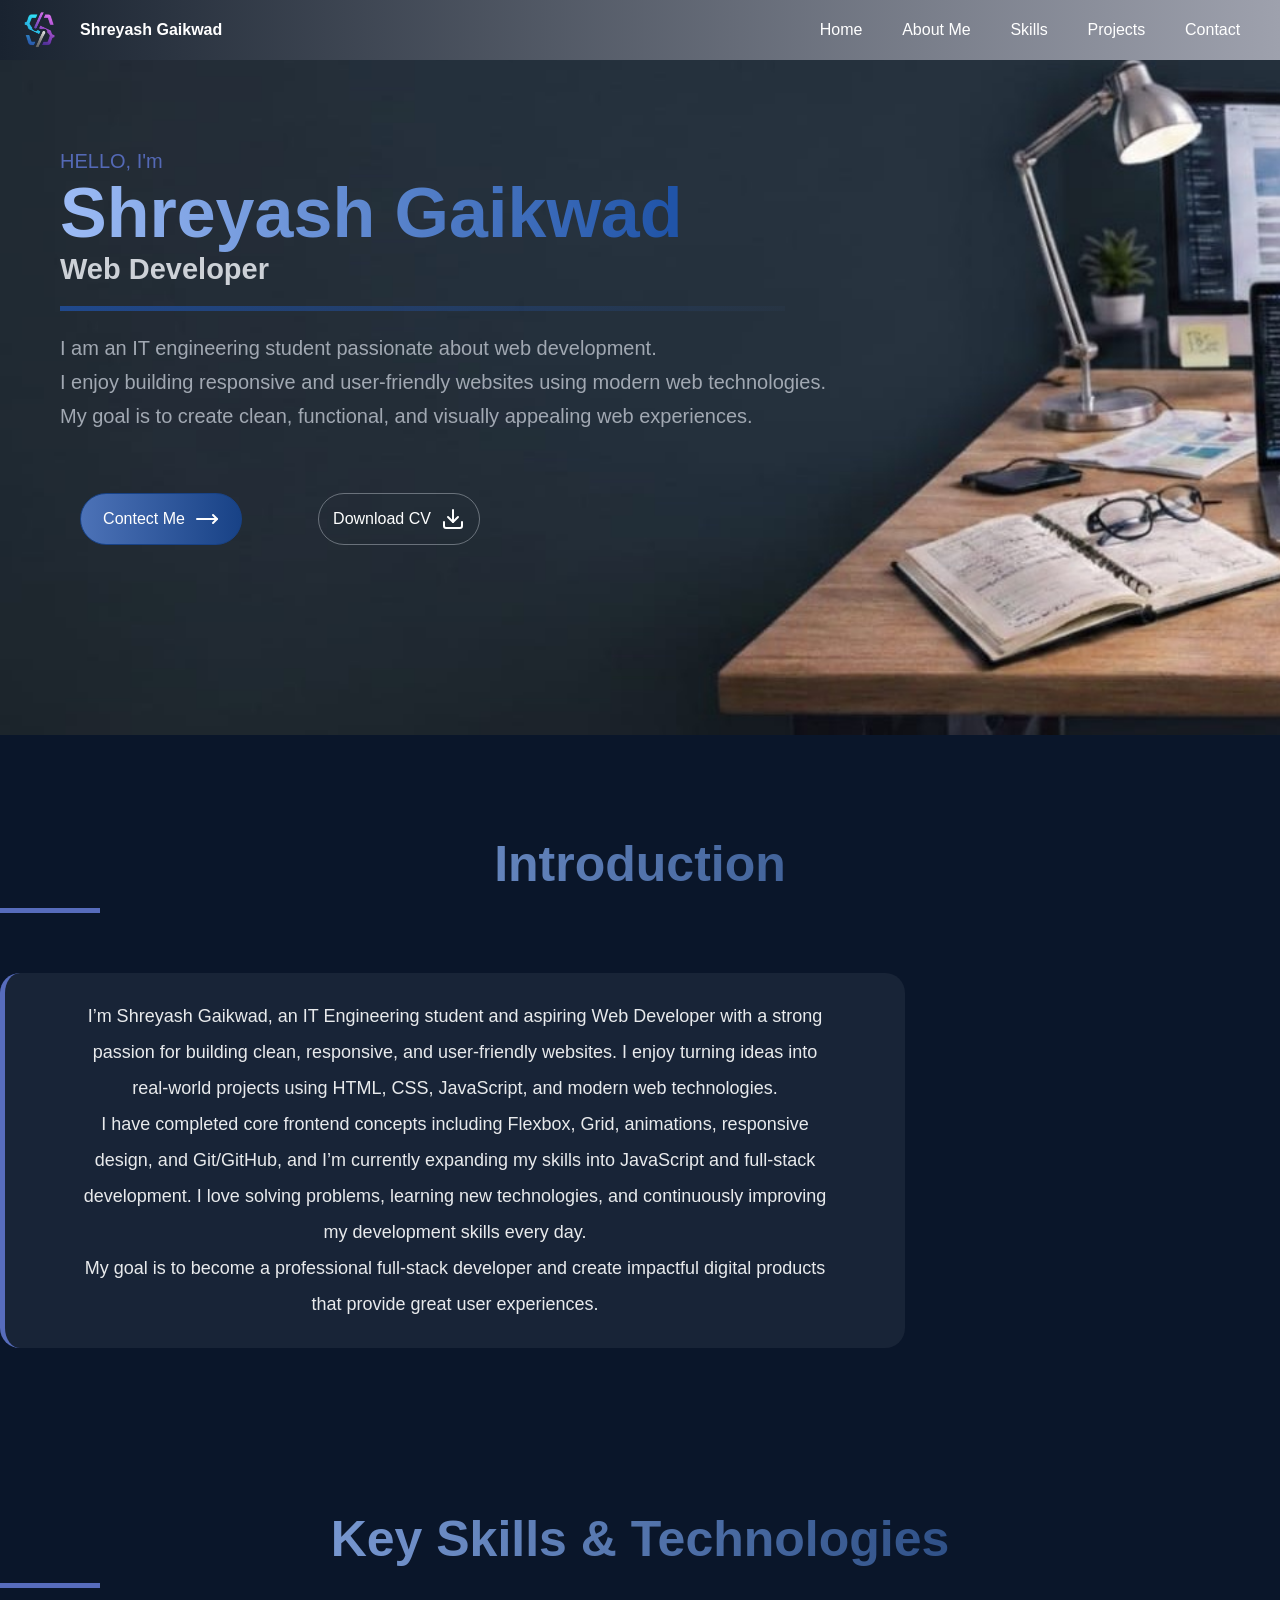
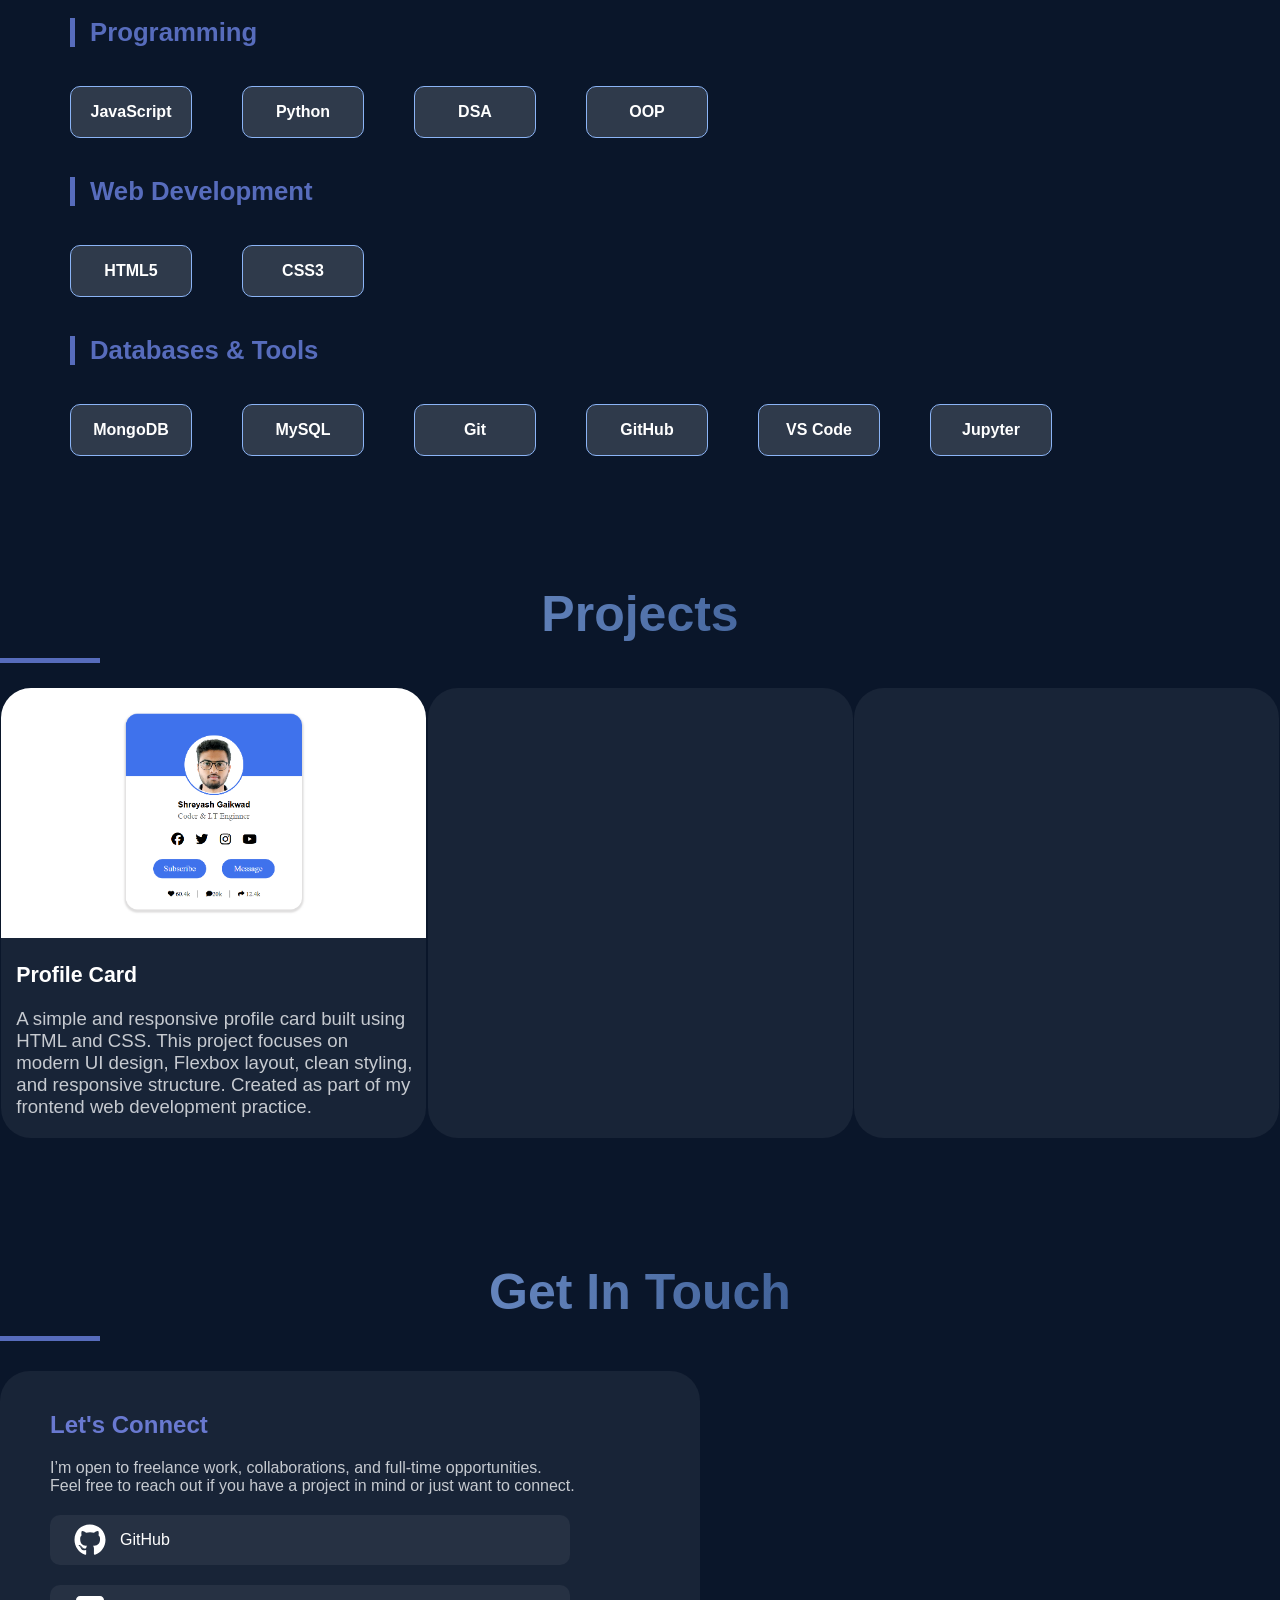
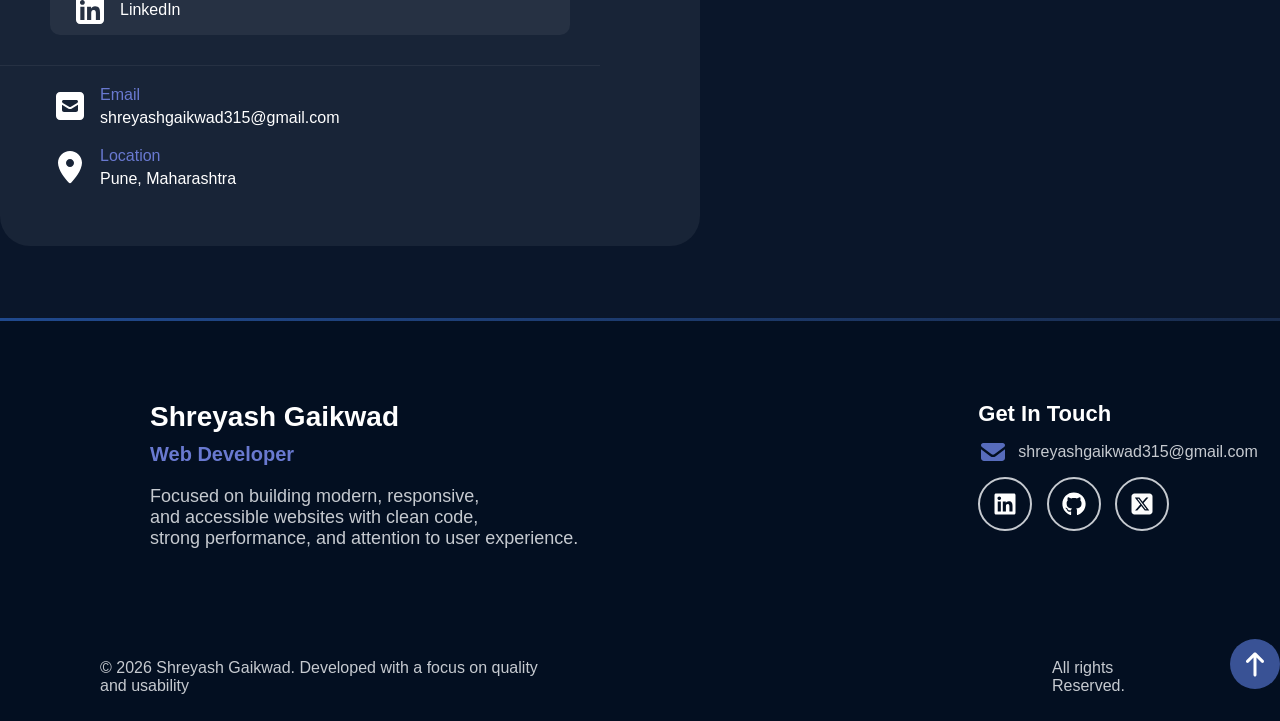
==== commit 0d2b7e9f: "Footer Added" ====
--- a/index.html
+++ b/index.html
@@ -19,9 +19,9 @@
             <a href="#sProject">Projects</a>
             <a href="#sContact">Contact</a>
         </div>
-        <div class="nav_hire">
+        <!-- <div class="nav_hire">
             <a>Hire Me</a>
-        </div>
+        </div> -->
     </header>
     <section class="heroSection" id="sHome">
         <div class="hello">HELLO, I'm</div>
@@ -34,8 +34,8 @@
             My goal is to create clean, functional, and visually appealing web experiences.
         </div>
         <div class="heroButton">
-            <p class="contectDow" id="contectButton">Contect Me <svg  class="downloadIcon" xmlns="http://www.w3.org/2000/svg" width="24" height="24" viewBox="0 0 24 24" fill="none" stroke="currentColor" stroke-width="2" stroke-linecap="round" stroke-linejoin="round" class="lucide lucide-move-right-icon lucide-move-right"><path d="M18 8L22 12L18 16"/><path d="M2 12H22"/></svg></p>
-            <a class="contectDow" id="downloadButton">Download CV <svg  class="downloadIcon" xmlns="http://www.w3.org/2000/svg" width="24" height="24" viewBox="0 0 24 24" fill="none" stroke="currentColor" stroke-width="2" stroke-linecap="round" stroke-linejoin="round" class="lucide lucide-download-icon lucide-download"><path d="M12 15V3"/><path d="M21 15v4a2 2 0 0 1-2 2H5a2 2 0 0 1-2-2v-4"/><path d="m7 10 5 5 5-5"/></svg></a>
+            <a class="contectDow" id="contectButton" href="#sContact">Contect Me <svg  class="downloadIcon" xmlns="http://www.w3.org/2000/svg" width="24" height="24" viewBox="0 0 24 24" fill="none" stroke="currentColor" stroke-width="2" stroke-linecap="round" stroke-linejoin="round" class="lucide lucide-move-right-icon lucide-move-right"><path d="M18 8L22 12L18 16"/><path d="M2 12H22"/></svg></a>
+            <a class="contectDow" id="downloadButton" href="cv.pdf" download="Shreyash Gaikwad CV.pdf">Download CV <svg  class="downloadIcon" xmlns="http://www.w3.org/2000/svg" width="24" height="24" viewBox="0 0 24 24" fill="none" stroke="currentColor" stroke-width="2" stroke-linecap="round" stroke-linejoin="round" class="lucide lucide-download-icon lucide-download"><path d="M12 15V3"/><path d="M21 15v4a2 2 0 0 1-2 2H5a2 2 0 0 1-2-2v-4"/><path d="m7 10 5 5 5-5"/></svg></a>
         </div>
     </section>
     <!-- About Me Section -->
@@ -149,5 +149,33 @@
             </div>
         </div>
     </section>
+    <div class="footerHr"></div>
+    <footer>
+        <div class="footerMain">
+        <div class="footerinfo">
+            <div class="footerName">Shreyash Gaikwad</div>
+            <div class="footerProfession">Web Developer</div>
+            <div class="footerdis">Focused on building modern, responsive,<br>
+            and accessible websites with clean code,<br>
+            strong performance, and attention to user experience.</div>
+        </div>
+        <div class="getInContact">
+            <div class="contactTitle">Get In Touch</div>
+            <div class="mailId"><svg class="footerMailLogo"  xmlns="http://www.w3.org/2000/svg" viewBox="0 0 640 640"><!--!Font Awesome Free v7.1.0 by @fontawesome - https://fontawesome.com License - https://fontawesome.com/license/free Copyright 2026 Fonticons, Inc.--><path fill="#576cbc" d="M112 128C85.5 128 64 149.5 64 176C64 191.1 71.1 205.3 83.2 214.4L291.2 370.4C308.3 383.2 331.7 383.2 348.8 370.4L556.8 214.4C568.9 205.3 576 191.1 576 176C576 149.5 554.5 128 528 128L112 128zM64 260L64 448C64 483.3 92.7 512 128 512L512 512C547.3 512 576 483.3 576 448L576 260L377.6 408.8C343.5 434.4 296.5 434.4 262.4 408.8L64 260z"/></svg>
+            shreyashgaikwad315@gmail.com
+            </div>
+            <div class="footerA">
+                <a class="footerLinks" href="https://www.linkedin.com/in/shreyash-gaikwad315"><svg class="footerLogo" xmlns="http://www.w3.org/2000/svg" viewBox="0 0 640 640"><!--!Font Awesome Free v7.1.0 by @fontawesome - https://fontawesome.com License - https://fontawesome.com/license/free Copyright 2026 Fonticons, Inc.--><path fill="#ffffff" d="M512 96L127.9 96C110.3 96 96 110.5 96 128.3L96 511.7C96 529.5 110.3 544 127.9 544L512 544C529.6 544 544 529.5 544 511.7L544 128.3C544 110.5 529.6 96 512 96zM231.4 480L165 480L165 266.2L231.5 266.2L231.5 480L231.4 480zM198.2 160C219.5 160 236.7 177.2 236.7 198.5C236.7 219.8 219.5 237 198.2 237C176.9 237 159.7 219.8 159.7 198.5C159.7 177.2 176.9 160 198.2 160zM480.3 480L413.9 480L413.9 376C413.9 351.2 413.4 319.3 379.4 319.3C344.8 319.3 339.5 346.3 339.5 374.2L339.5 480L273.1 480L273.1 266.2L336.8 266.2L336.8 295.4L337.7 295.4C346.6 278.6 368.3 260.9 400.6 260.9C467.8 260.9 480.3 305.2 480.3 362.8L480.3 480z"/></svg></a>
+                <a class="footerLinks" href="https://github.com/shreyash315"><svg class="footerLogo" xmlns="http://www.w3.org/2000/svg" viewBox="0 0 640 640"><!--!Font Awesome Free v7.1.0 by @fontawesome - https://fontawesome.com License - https://fontawesome.com/license/free Copyright 2026 Fonticons, Inc.--><path fill="#ffffff" d="M237.9 461.4C237.9 463.4 235.6 465 232.7 465C229.4 465.3 227.1 463.7 227.1 461.4C227.1 459.4 229.4 457.8 232.3 457.8C235.3 457.5 237.9 459.1 237.9 461.4zM206.8 456.9C206.1 458.9 208.1 461.2 211.1 461.8C213.7 462.8 216.7 461.8 217.3 459.8C217.9 457.8 216 455.5 213 454.6C210.4 453.9 207.5 454.9 206.8 456.9zM251 455.2C248.1 455.9 246.1 457.8 246.4 460.1C246.7 462.1 249.3 463.4 252.3 462.7C255.2 462 257.2 460.1 256.9 458.1C256.6 456.2 253.9 454.9 251 455.2zM316.8 72C178.1 72 72 177.3 72 316C72 426.9 141.8 521.8 241.5 555.2C254.3 557.5 258.8 549.6 258.8 543.1C258.8 536.9 258.5 502.7 258.5 481.7C258.5 481.7 188.5 496.7 173.8 451.9C173.8 451.9 162.4 422.8 146 415.3C146 415.3 123.1 399.6 147.6 399.9C147.6 399.9 172.5 401.9 186.2 425.7C208.1 464.3 244.8 453.2 259.1 446.6C261.4 430.6 267.9 419.5 275.1 412.9C219.2 406.7 162.8 398.6 162.8 302.4C162.8 274.9 170.4 261.1 186.4 243.5C183.8 237 175.3 210.2 189 175.6C209.9 169.1 258 202.6 258 202.6C278 197 299.5 194.1 320.8 194.1C342.1 194.1 363.6 197 383.6 202.6C383.6 202.6 431.7 169 452.6 175.6C466.3 210.3 457.8 237 455.2 243.5C471.2 261.2 481 275 481 302.4C481 398.9 422.1 406.6 366.2 412.9C375.4 420.8 383.2 435.8 383.2 459.3C383.2 493 382.9 534.7 382.9 542.9C382.9 549.4 387.5 557.3 400.2 555C500.2 521.8 568 426.9 568 316C568 177.3 455.5 72 316.8 72zM169.2 416.9C167.9 417.9 168.2 420.2 169.9 422.1C171.5 423.7 173.8 424.4 175.1 423.1C176.4 422.1 176.1 419.8 174.4 417.9C172.8 416.3 170.5 415.6 169.2 416.9zM158.4 408.8C157.7 410.1 158.7 411.7 160.7 412.7C162.3 413.7 164.3 413.4 165 412C165.7 410.7 164.7 409.1 162.7 408.1C160.7 407.5 159.1 407.8 158.4 408.8zM190.8 444.4C189.2 445.7 189.8 448.7 192.1 450.6C194.4 452.9 197.3 453.2 198.6 451.6C199.9 450.3 199.3 447.3 197.3 445.4C195.1 443.1 192.1 442.8 190.8 444.4zM179.4 429.7C177.8 430.7 177.8 433.3 179.4 435.6C181 437.9 183.7 438.9 185 437.9C186.6 436.6 186.6 434 185 431.7C183.6 429.4 181 428.4 179.4 429.7z"/></svg></a>
+                <a class="footerLinks" href="https://x.com/Shreyash315"><svg class="footerLogo" xmlns="http://www.w3.org/2000/svg" viewBox="0 0 640 640"><!--!Font Awesome Free v7.1.0 by @fontawesome - https://fontawesome.com License - https://fontawesome.com/license/free Copyright 2026 Fonticons, Inc.--><path fill="#fcfcfc" d="M160 96C124.7 96 96 124.7 96 160L96 480C96 515.3 124.7 544 160 544L480 544C515.3 544 544 515.3 544 480L544 160C544 124.7 515.3 96 480 96L160 96zM457.1 180L353.3 298.6L475.4 460L379.8 460L305 362.1L219.3 460L171.8 460L282.8 333.1L165.7 180L263.7 180L331.4 269.5L409.6 180L457.1 180zM419.3 431.6L249.4 206.9L221.1 206.9L392.9 431.6L419.3 431.6z"/></svg></a>
+            </div>
+        </div>
+        </div>
+        <div class="copyright">
+            <div class="copy">© 2026 Shreyash Gaikwad. Developed with a focus on quality and usability</div>
+            <div class="rights">All rights Reserved.</div>
+            <a class="topButton" href="#sHome"><svg  class="topLogo" xmlns="http://www.w3.org/2000/svg" viewBox="0 0 640 640"><!--!Font Awesome Free v7.1.0 by @fontawesome - https://fontawesome.com License - https://fontawesome.com/license/free Copyright 2026 Fonticons, Inc.--><path fill="#ffffff" d="M342.6 81.4C330.1 68.9 309.8 68.9 297.3 81.4L137.3 241.4C124.8 253.9 124.8 274.2 137.3 286.7C149.8 299.2 170.1 299.2 182.6 286.7L288 181.3L288 552C288 569.7 302.3 584 320 584C337.7 584 352 569.7 352 552L352 181.3L457.4 286.7C469.9 299.2 490.2 299.2 502.7 286.7C515.2 274.2 515.2 253.9 502.7 241.4L342.7 81.4z"/></svg></a>
+        </div>
+    </footer>
 </body>
 </html>
--- a/style_portfolio.css
+++ b/style_portfolio.css
@@ -2,6 +2,9 @@
     margin: 0;
     font-family:Arial,Helvetica,sans-serif;
     border: border-box;
+}
+html{
+    scroll-behavior: smooth;
 }
 body{
     background: #0a162a;
@@ -29,15 +32,16 @@
     padding: 15px 20px 10px 20px;
 }
 .nav_button{
-    margin-left: 45%;
+    margin-left: auto;
     color: white;
     display: flex;
     align-items: center;
     justify-content: space-evenly;
     width: 500px;
-}
-
-.nav_hire{
+
+}
+
+/* .nav_hire{
     display: flex;
     align-items: center;
     justify-content: center;
@@ -49,7 +53,7 @@
     padding-left: 10px;
     padding-right: 10px;
     cursor: pointer;
-}
+} */
 .nav_button a{
     position: relative;
     cursor: pointer;
@@ -73,11 +77,11 @@
     color: #184286;
     transition: all ease-in-out 250ms;
 }
-.nav_hire:hover{
+/* .nav_hire:hover{
     border: 2px solid #8bb4f6;
     font-weight: 700;
     box-shadow:3px 3px 3px #8bb4f6;
-}
+} */
 .heroSection{
     background-image:url(main_bag.jpeg) ;
     height: 735px;
@@ -137,6 +141,7 @@
     justify-content: center;
     color: #fefefe;
     cursor: pointer;
+    text-decoration: none;
 }
 .downloadIcon{
     padding-left: 10px;
@@ -350,4 +355,93 @@
 .address{
     margin-top: 5px;
     color: white;
+}
+.footerHr{
+    height: 3px;
+    background:#576cbc;
+    background: linear-gradient(90deg,#20498d,#4973c13c); 
+}
+footer{
+    height: 400px;
+    background-color: #030f21;
+}
+.footerMain{
+    display: flex;
+}
+.footerName{
+    color: white;
+    font-size: 28px;
+    font-weight: 700;
+}
+.footerProfession{
+    color: #6979d0;
+    font-size: 20px;
+    font-weight: 600;
+    margin-top: 10px;
+}
+.footerdis{
+    color: #c6cad0 ;
+    font-size: 18px;
+    margin-top: 20px;
+}
+.footerinfo{
+    padding-top: 80px;
+    padding-left: 150px;
+}
+.footerMailLogo{
+    height: 30px;
+    width: 30px;
+    margin-right: 10px;
+}
+.footerLogo{
+    height: 30px;
+    width: 30px;
+    border: 2px solid #c6cad0;
+    padding: 10px;
+    margin-top: 10px;
+    margin-right: 10px;
+    border-radius: 50%;
+}
+.mailId{
+    display: flex;
+    align-items: center;
+}
+.getInContact{
+    margin-top: 80px;
+    margin-left: 400px;
+}
+.contactTitle{
+    color: white;
+    font-size: 22px;
+    font-weight: 600;
+}
+.mailId{
+    color:#c6cad0 ;
+    margin-top: 10px;
+}
+.copyright{
+    display: flex;
+}
+.copy{
+    margin-top: 110px;
+    margin-left: 100px;
+    color:#c6cad0 ;
+}
+.rights{
+    margin-top: 110px;
+    margin-left: 500px;
+    color:#c6cad0 ;
+}
+.topLogo{
+    height: 30px;
+    width: 30px;
+    padding: 10px;
+    background-color: #395295;
+    border-radius: 50%;
+    margin-top: 90px;
+    margin-left: 60px;
+}
+.topLogo:hover{
+    margin-top: 80px;
+    transition: ease-in-out 0.5s;
 }
